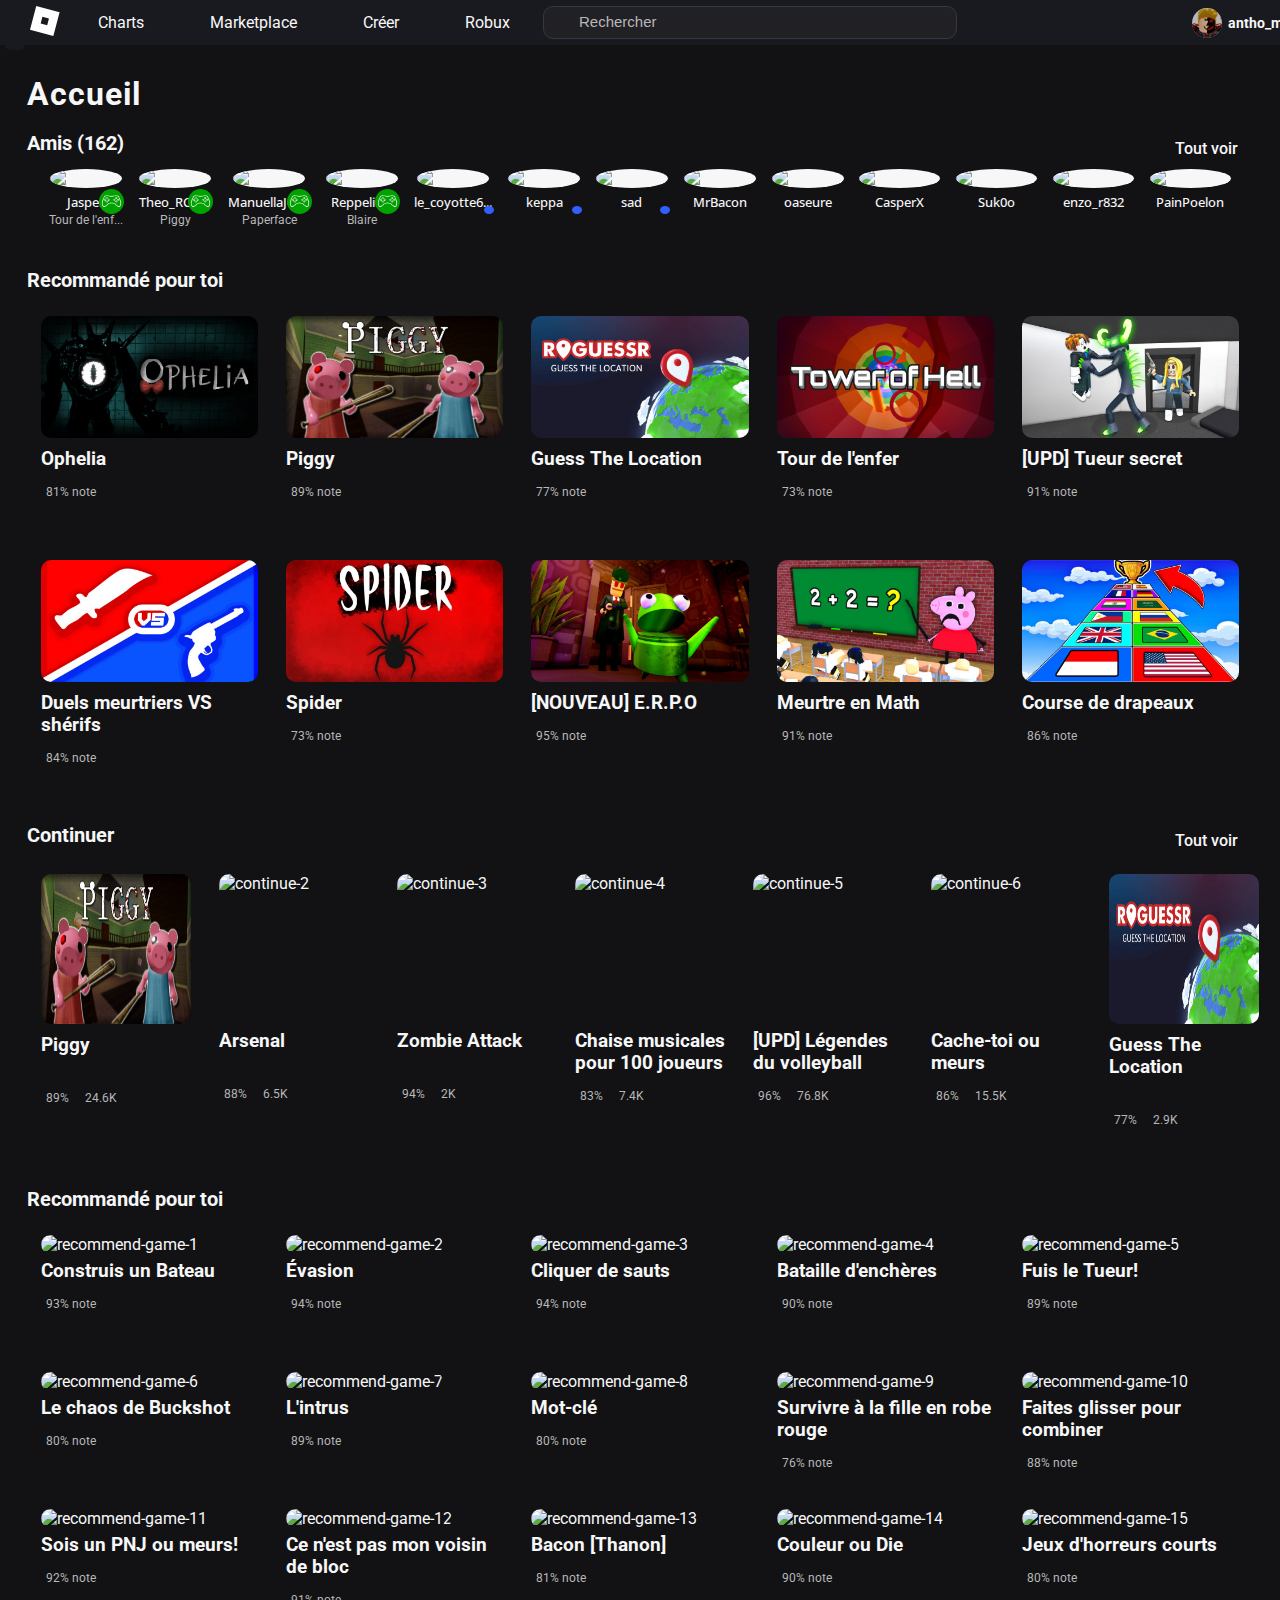
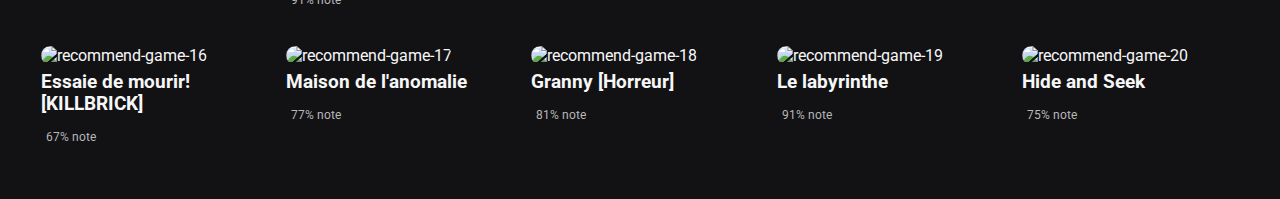
==== index.html @ b6455dc4 "modification des tailles de recommend title" ====
<!DOCTYPE html>
<html lang="fr">
  <head>
    <meta charset="UTF-8" />
    <meta name="viewport" content="width=device-width, initial-scale=1.0" />
    <link
      href="https://fonts.googleapis.com/css2?family=Roboto:ital,wght@0,100..900;1,100..900&display=swap"
      rel="stylesheet"
    />
    <link
      href="https://fonts.googleapis.com/css2?family=Open+Sans:ital,wght@0,300..800;1,300..800&display=swap"
      rel="stylesheet"
    />
    <script
      src="https://kit.fontawesome.com/cdae3be931.js"
      crossorigin="anonymous"
    ></script>
    <link rel="stylesheet" href="/css/style.css" />
    <link rel="stylesheet" href="/css/variable.css" />
    <link rel="stylesheet" href="/css/_reset.css" />
    <link rel="stylesheet" href="/css/_base.css" />
    <link rel="stylesheet" href="/css/_interactions.css" />
    <link rel="stylesheet" href="/css/_class.css" />
    <link rel="stylesheet" href="/css/Mobile/_header.css" />
    <link rel="stylesheet" href="/css/Mobile/_main.css">
    <title>Accueil - Roblox</title>
  </head>
  <body>
    <!-- Header -->

    <header>
      <div class="header-logo">
        <button><i class="fa-solid fa-bars fa-xl btn"></i></button>
        <a href="/index.html"
          ><img
            src="[data-uri]"
            alt="logo-roblox"
        /></a>
      </div>
      <div class="header-link">
        <a href="#">Charts</a>
        <a href="#">Marketplace</a>
        <a href="#">Créer</a>
        <a href="#">Robux</a>
        <div class="search-container">
          <i class="fa-solid fa-magnifying-glass"></i>
          <input placeholder="Rechercher" type="text" />
        </div>
      </div>

      <!-- Header Nav -->

      <nav>
        <img src="/image/profil-player-actif.png" alt="profil-player" />
        <h3>antho_mrqs67</h3>
        <p class="small-text">13+</p>
        <i class="fa-solid fa-bell fa-xl btn"><span>6</span></i>
        <div class="container-robux btn">
          <img src="/image/logo-robux.png" alt="logo-robux" />
          <p>0</p>
        </div>
        <i class="fa-solid fa-gear fa-xl btn"></i>
      </nav>
    </header>

    <!-- Main Content -->

    <main>
      <section class="friends-container">
        <h1>Accueil</h1>

    <!-- Liste Container Header Friends -->

    <div class="friends-header-container">
          <h2 class="title">Amis (162)</h2>
          <a class="see-btn" href="#"
            >Tout voir <i class="fa-solid fa-arrow-right"></i
          ></a>
        </div>

    <!-- Liste Container Friends -->

    <div class="friends-list-container">
          <div class="friends-list-player">
            <img
              src="https://tr.rbxcdn.com/30DAY-AvatarHeadshot-8E156F5356D35B8AC6FDB339DA94C0E3-Png/150/150/AvatarHeadshot/Webp/noFilter"
              alt="player-1"
            />
            <img class="btn-inline" src="/image/game.png" alt="game" />
            <h3 class="player-title">Jasper</h3>
            <p class="small-text">Tour de l'enf...</p>

            <div id="pop-up">
              <img
                src="/image/game-recommend-4.png"
                alt="game-tower"
              />
              <h3>Tour de l'enfer</h3>
              <button>Rejoindre</button>
              <p><i class="fa-solid fa-comment"></i>Discuter avec Jasper</p>
              <p><i class="fa-solid fa-file"></i>Voir le profil</p>
            </div>
          </div>

          <div class="friends-list-player">
            <img
              src="https://tr.rbxcdn.com/30DAY-AvatarHeadshot-D6481C6D75221D672B7CF0C991C2F46B-Png/150/150/AvatarHeadshot/Webp/noFilter"
              alt="player-2"
            />
            <img class="btn-inline" src="/image/game.png" alt="game" />
            <h3 class="player-title">Theo_RCS67</h3>
            <p class="small-text">Piggy</p>

            <div id="pop-up">
              <img src="/image/game-recommend-2.png" alt="game-piggy" />
              <h3>Piggy</h3>
              <button>Rejoindre</button>
              <p><i class="fa-solid fa-comment"></i>Discuter avec Theo_RCS67</p>
              <p><i class="fa-solid fa-file"></i>Voir le profil</p>
            </div>
          </div>

          <div class="friends-list-player">
            <img
              src="https://tr.rbxcdn.com/30DAY-AvatarHeadshot-91A7624EECED250D819886D585D03CBF-Png/150/150/AvatarHeadshot/Webp/noFilter"
              alt="player-3"
            />
            <img class="btn-inline" src="/image/game.png" alt="game" />
            <h3 class="player-title">ManuellaJoe...</h3>
            <p class="small-text">Paperface</p>

            <div id="pop-up">
              <img
                src="https://tr.rbxcdn.com/180DAY-6c1728c0cfc9db056783919270533420/256/256/Image/Webp/noFilter"
                alt="game-paperface"
              />
              <h3>Paperface</h3>
              <button>Rejoindre</button>
              <p>
                <i class="fa-solid fa-comment"></i>Discuter avec
                ManuellaJoeffrey
              </p>
              <p><i class="fa-solid fa-file"></i>Voir le profil</p>
            </div>
          </div>

          <div class="friends-list-player">
            <img
              src="https://tr.rbxcdn.com/30DAY-AvatarHeadshot-9E6D61970F12FC4F8FD6BD885A27232C-Png/150/150/AvatarHeadshot/Webp/noFilter"
              alt="player-4"
            />
            <img class="btn-inline" src="/image/game.png" alt="game" />
            <h3 class="player-title">Reppelinio</h3>
            <p class="small-text">Blaire</p>

            <div id="pop-up">
              <img
                src="https://tr.rbxcdn.com/180DAY-f9ba7f8fa0ae79a461cfc362fcc7008b/768/432/Image/Webp/noFilter"
                alt="game-blaire"
              />
              <h3>Blaire</h3>
              <button>Rejoindre</button>
              <p><i class="fa-solid fa-comment"></i>Discuter avec Reppelinio</p>
              <p><i class="fa-solid fa-file"></i>Voir le profil</p>
            </div>
          </div>

          <div class="friends-list-player">
            <img
              src="https://tr.rbxcdn.com/30DAY-AvatarHeadshot-6BE62D523550AA0F75447643636A3751-Png/150/150/AvatarHeadshot/Webp/noFilter"
              alt="player-5"
            />
            <h3 class="player-title">le_coyotte6...</h3>
            <i class="fa-regular fa-user btn-online"></i>
          </div>

          <div class="friends-list-player">
            <img
              src="https://tr.rbxcdn.com/30DAY-AvatarHeadshot-92DA2FDBA16679B96A873839ABCDB93A-Png/150/150/AvatarHeadshot/Webp/noFilter"
              alt="player-6"
            />
            <h3 class="player-title">keppa</h3>
            <i class="fa-regular fa-user btn-online"></i>
          </div>

          <div class="friends-list-player">
            <img
              src="https://tr.rbxcdn.com/30DAY-AvatarHeadshot-3EC83CD0E05E26124830A67011E4C6E3-Png/150/150/AvatarHeadshot/Webp/noFilter"
              alt="player-7"
            />
            <i class="fa-regular fa-user btn-online"></i>
            <h3 class="player-title">sad</h3>
          </div>

          <div class="friends-list-player">
            <img
              src="https://tr.rbxcdn.com/30DAY-AvatarHeadshot-ED31AA0044A02E5D496FA3B0F78ACBA7-Png/150/150/AvatarHeadshot/Webp/noFilter"
              alt="player-8"
            />
            <h3 class="player-title">MrBacon</h3>
          </div>

          <div class="friends-list-player">
            <img
              src="https://tr.rbxcdn.com/30DAY-AvatarHeadshot-CD002B728281F3397A994E5D7514A14B-Png/150/150/AvatarHeadshot/Webp/noFilter"
              alt="player-9"
            />
            <h3 class="player-title">oaseure</h3>
          </div>

          <div class="friends-list-player">
            <img
              src="https://tr.rbxcdn.com/30DAY-AvatarHeadshot-E670BE494D1F772B75E01E6ED87CEA39-Png/150/150/AvatarHeadshot/Webp/noFilter"
              alt="player-10"
            />
            <h3 class="player-title">CasperX</h3>
          </div>

          <div class="friends-list-player">
            <img
              src="https://tr.rbxcdn.com/30DAY-AvatarHeadshot-3F7D2FAE0C9EFBD5DAB21D6D0EB3DD4F-Png/150/150/AvatarHeadshot/Webp/noFilter"
              alt="player-11"
            />
            <h3 class="player-title">Suk0o</h3>
          </div>

          <div class="friends-list-player">
            <img
              src="https://tr.rbxcdn.com/30DAY-AvatarHeadshot-3E47CC99D0704BF683F166C2B492CDC0-Png/150/150/AvatarHeadshot/Webp/noFilter"
              alt="player-12"
            />
            <h3 class="player-title">enzo_r832</h3>
          </div>

          <div class="friends-list-player">
            <img
              src="https://tr.rbxcdn.com/30DAY-AvatarHeadshot-757D736D15DD17BD3A09EF85A7CDBDEC-Png/150/150/AvatarHeadshot/Webp/noFilter"
              alt="player-13"
            />
            <h3 class="player-title">PainPoelon</h3>
          </div>
        </div>
      </section>

    <!-- Section Recommend -->

    <section class="recommend-container">
        <h2 class="title">Recommandé pour toi</h2>

        <div class="recommend-list-container">
          <div class="game-container">
            <img src="/image/game-recommend-1.png" alt="recommend-game-1" />
            <h3>Ophelia</h3>
            <p class="small-text">
              <i class="fa-solid fa-thumbs-up"></i>81% note
            </p>
          </div>

          <div class="game-container">
            <img src="/image/game-recommend-2.png" alt="recommend-game-2" />
            <h3>Piggy</h3>
            <p class="small-text">
              <i class="fa-solid fa-thumbs-up"></i>89% note
            </p>
          </div>

          <div class="game-container">
            <img src="/image/game-recommend-3.png" alt="recommend-game-3" />
            <h3>Guess The Location</h3>
            <p class="small-text">
              <i class="fa-solid fa-thumbs-up"></i>77% note
            </p>
          </div>

          <div class="game-container">
            <img src="/image/game-recommend-4.png" alt="recommend-game-4" />
            <h3>Tour de l'enfer</h3>
            <p class="small-text">
              <i class="fa-solid fa-thumbs-up"></i>73% note
            </p>
          </div>

          <div class="game-container">
            <img src="/image/game-recommend-5.png" alt="recommend-game-5" />
            <h3>[UPD] Tueur secret</h3>
            <p class="small-text">
              <i class="fa-solid fa-thumbs-up"></i>91% note
            </p>
          </div>

          <div class="game-container">
            <img src="/image/game-recommend-6.png" alt="recommend-game-6" />
            <h3>Duels meurtriers VS shérifs</h3>
            <p class="small-text">
              <i class="fa-solid fa-thumbs-up"></i>84% note
            </p>
          </div>

          <div class="game-container">
            <img src="/image/game-recommend-7.png" alt="recommend-game-7" />
            <h3>Spider</h3>
            <p class="small-text">
              <i class="fa-solid fa-thumbs-up"></i>73% note
            </p>
          </div>

          <div class="game-container">
            <img src="/image/game-recommend-8.png" alt="recommend-game-8" />
            <h3>[NOUVEAU] E.R.P.O</h3>
            <p class="small-text">
              <i class="fa-solid fa-thumbs-up"></i>95% note
            </p>
          </div>

          <div class="game-container">
            <img src="/image/game-recommend-9.png" alt="recommend-game-9" />
            <h3>Meurtre en Math</h3>
            <p class="small-text">
              <i class="fa-solid fa-thumbs-up"></i>91% note
            </p>
          </div>

          <div class="game-container">
            <img src="/image/game-recommend-10.png" alt="recommend-game-10" />
            <h3>Course de drapeaux</h3>
            <p class="small-text">
              <i class="fa-solid fa-thumbs-up"></i>86% note
            </p>
          </div>
        </div>
      </section>

    <!-- Section Continue -->

    <section class="continue-container">
        <div class="friends-header-container">
          <h2 class="title">Continuer</h2>
          <a class="see-btn" href="#"
            >Tout voir <i class="fa-solid fa-arrow-right"></i
          ></a>
        </div>

        <div class="continue-list-container">
          <div class="game-container">
            <img src="/image/game-recommend-2.png" alt="continue-1" />
            <h3>Piggy</h3>
            <p class="small-text">
              <i class="fa-solid fa-thumbs-up"></i>89%
              <i class="fa-solid fa-user-tie"></i> 24.6K
            </p>
          </div>

          <div class="game-container">
            <img
              src="https://tr.rbxcdn.com/180DAY-7c974c4875318916cf061b99a92fd03b/256/256/Image/Webp/noFilter"
              alt="continue-2"
            />
            <h3>Arsenal</h3>
            <p class="small-text">
              <i class="fa-solid fa-thumbs-up"></i>88%
              <i class="fa-solid fa-user-tie"></i> 6.5K
            </p>
          </div>

          <div class="game-container">
            <img
              src="https://tr.rbxcdn.com/180DAY-edc5b18d65ac3902abc8afa909e0aa50/256/256/Image/Webp/noFilter"
              alt="continue-3"
            />
            <h3>Zombie Attack</h3>
            <p class="small-text">
              <i class="fa-solid fa-thumbs-up"></i>94%
              <i class="fa-solid fa-user-tie"></i> 2K
            </p>
          </div>

          <div class="game-container">
            <img
              src="https://tr.rbxcdn.com/180DAY-04f89cdfd691e7deac47075f5e0af9e4/256/256/Image/Webp/noFilter"
              alt="continue-4"
            />
            <h3>Chaise musicales pour 100 joueurs</h3>
            <p class="small-text">
              <i class="fa-solid fa-thumbs-up"></i>83%
              <i class="fa-solid fa-user-tie"></i> 7.4K
            </p>
          </div>

          <div class="game-container">
            <img
              src="https://tr.rbxcdn.com/180DAY-646a6eb533ebc78bbfdeb7327e6888a5/256/256/Image/Webp/noFilter"
              alt="continue-5"
            />
            <h3>[UPD] Légendes du volleyball</h3>
            <p class="small-text">
              <i class="fa-solid fa-thumbs-up"></i>96%
              <i class="fa-solid fa-user-tie"></i> 76.8K
            </p>
          </div>

          <div class="game-container">
            <img
              src="https://tr.rbxcdn.com/180DAY-1b89217f974dd09b47f10d37e95daf5f/256/256/Image/Webp/noFilter"
              alt="continue-6"
            />
            <h3>Cache-toi ou meurs</h3>
            <p class="small-text">
              <i class="fa-solid fa-thumbs-up"></i>86%
              <i class="fa-solid fa-user-tie"></i> 15.5K
            </p>
          </div>

          <div class="game-container">
            <img src="/image/game-recommend-3.png" alt="continue-7" />
            <h3>Guess The Location</h3>
            <p class="small-text">
              <i class="fa-solid fa-thumbs-up"></i>77%
              <i class="fa-solid fa-user-tie"></i> 2.9K
            </p>
          </div>

          <div class="game-container">
            <img
              src="https://tr.rbxcdn.com/180DAY-6c1728c0cfc9db056783919270533420/256/256/Image/Webp/noFilter"
              alt="continue-8"
            />
            <h3>Paperface</h3>
            <p class="small-text">
              <i class="fa-solid fa-thumbs-up"></i>87%
              <i class="fa-solid fa-user-tie"></i> 1.6K
            </p>
          </div>
        </div>
      </section>



      <!-- Section Recommend -->

      <section class="recommend-container">
        <h2 class="title">Recommandé pour toi</h2>

        <div class="recommend-list-container">
          <div class="game-container">
            <img src="https://tr.rbxcdn.com/180DAY-402596886e0b7bf6d82a754e88d72554/384/216/Image/Webp/noFilter" alt="recommend-game-1" />
            <h3>Construis un Bateau</h3>
            <p class="small-text">
              <i class="fa-solid fa-thumbs-up"></i>93% note
            </p>
          </div>

          <div class="game-container">
            <img src="https://tr.rbxcdn.com/180DAY-7a52b75ac651f0afbb7cb449b7cff977/384/216/Image/Jpeg/noFilter" alt="recommend-game-2" />
            <h3>Évasion</h3>
            <p class="small-text">
              <i class="fa-solid fa-thumbs-up"></i>94% note
            </p>
          </div>

          <div class="game-container">
            <img src="https://tr.rbxcdn.com/180DAY-a0b37ed6f376892e3cf85a3f9034f747/384/216/Image/Jpeg/noFilter" alt="recommend-game-3" />
            <h3>Cliquer de sauts</h3>
            <p class="small-text">
              <i class="fa-solid fa-thumbs-up"></i>94% note
            </p>
          </div>

          <div class="game-container">
            <img src="https://tr.rbxcdn.com/180DAY-9c8e25c45c229de769ff1cb81f3c0616/384/216/Image/Jpeg/noFilter" alt="recommend-game-4" />
            <h3>Bataille d'enchères</h3>
            <p class="small-text">
              <i class="fa-solid fa-thumbs-up"></i>90% note
            </p>
          </div>

          <div class="game-container">
            <img src="https://tr.rbxcdn.com/180DAY-82d5470adff441bb286829472894bde4/384/216/Image/Jpeg/noFilter" alt="recommend-game-5" />
            <h3>Fuis le Tueur!</h3>
            <p class="small-text">
              <i class="fa-solid fa-thumbs-up"></i>89% note
            </p>
          </div>

          <div class="game-container">
            <img src="https://tr.rbxcdn.com/180DAY-37abbc2bbceea6ba8bcfce967c8b527a/384/216/Image/Jpeg/noFilter" alt="recommend-game-6" />
            <h3>Le chaos de Buckshot</h3>
            <p class="small-text">
              <i class="fa-solid fa-thumbs-up"></i>80% note
            </p>
          </div>

          <div class="game-container">
            <img src="https://tr.rbxcdn.com/180DAY-c41a7fd83c939f797db0e8d027f8ed4f/384/216/Image/Webp/noFilter" alt="recommend-game-7" />
            <h3>L'intrus</h3>
            <p class="small-text">
              <i class="fa-solid fa-thumbs-up"></i>89% note
            </p>
          </div>

          <div class="game-container">
            <img src="https://tr.rbxcdn.com/180DAY-dfc948c7bdfc271b4174fe776991de05/384/216/Image/Jpeg/noFilter" alt="recommend-game-8" />
            <h3>Mot-clé</h3>
            <p class="small-text">
              <i class="fa-solid fa-thumbs-up"></i>80% note
            </p>
          </div>

          <div class="game-container">
            <img src="https://tr.rbxcdn.com/180DAY-12ec0a119b454bac154441d037a0cfef/384/216/Image/Webp/noFilter" alt="recommend-game-9" />
            <h3>Survivre à la fille en robe rouge</h3>
            <p class="small-text">
              <i class="fa-solid fa-thumbs-up"></i>76% note
            </p>
          </div>

          <div class="game-container">
            <img src="https://tr.rbxcdn.com/180DAY-106566b3828652e63f115b07121ddceb/384/216/Image/Jpeg/noFilter" alt="recommend-game-10" />
            <h3>Faites glisser pour combiner</h3>
            <p class="small-text">
              <i class="fa-solid fa-thumbs-up"></i>88% note
            </p>
          </div>

          <div class="game-container">
            <img src="https://tr.rbxcdn.com/180DAY-4b952f01b1de15e4f91f97cefb7e51c3/384/216/Image/Jpeg/noFilter" alt="recommend-game-11" />
            <h3>Sois un PNJ ou meurs!</h3>
            <p class="small-text">
              <i class="fa-solid fa-thumbs-up"></i>92% note
            </p>
          </div>

          <div class="game-container">
            <img src="https://tr.rbxcdn.com/180DAY-d47f6c786687c901e3aef842794c87dd/384/216/Image/Webp/noFilter" alt="recommend-game-12" />
            <h3>Ce n'est pas mon voisin de bloc</h3>
            <p class="small-text">
              <i class="fa-solid fa-thumbs-up"></i>91% note
            </p>
          </div>

          <div class="game-container">
            <img src="https://tr.rbxcdn.com/180DAY-d7aeeaa95c4c746c1e18bd3f5350bc2e/384/216/Image/Webp/noFilter" alt="recommend-game-13" />
            <h3>Bacon [Thanon]</h3>
            <p class="small-text">
              <i class="fa-solid fa-thumbs-up"></i>81% note
            </p>
          </div>

          <div class="game-container">
            <img src="https://tr.rbxcdn.com/180DAY-1855164a48d0733e7d3b1791bf033c93/384/216/Image/Jpeg/noFilter" alt="recommend-game-14" />
            <h3>Couleur ou Die</h3>
            <p class="small-text">
              <i class="fa-solid fa-thumbs-up"></i>90% note
            </p>
          </div>

          <div class="game-container">
            <img src="https://tr.rbxcdn.com/180DAY-cd62d95d60d2b7604ce88ed32ed1f911/384/216/Image/Jpeg/noFilter" alt="recommend-game-15" />
            <h3>Jeux d'horreurs courts</h3>
            <p class="small-text">
              <i class="fa-solid fa-thumbs-up"></i>80% note
            </p>
          </div>

          <div class="game-container">
            <img src="https://tr.rbxcdn.com/180DAY-0877cfc6615719a00e66a65970aaab74/384/216/Image/Jpeg/noFilter" alt="recommend-game-16" />
            <h3>Essaie de mourir! [KILLBRICK]</h3>
            <p class="small-text">
              <i class="fa-solid fa-thumbs-up"></i>67% note
            </p>
          </div>

          <div class="game-container">
            <img src="https://tr.rbxcdn.com/180DAY-d936ea2ed7c47e8bd8f367a350d79ce3/384/216/Image/Webp/noFilter" alt="recommend-game-17" />
            <h3>Maison de l'anomalie</h3>
            <p class="small-text">
              <i class="fa-solid fa-thumbs-up"></i>77% note
            </p>
          </div>

          <div class="game-container">
            <img src="https://tr.rbxcdn.com/180DAY-533a4b988af48934f71a1b68668a9670/384/216/Image/Jpeg/noFilter" alt="recommend-game-18" />
            <h3>Granny [Horreur]</h3>
            <p class="small-text">
              <i class="fa-solid fa-thumbs-up"></i>81% note
            </p>
          </div>

          <div class="game-container">
            <img src="https://tr.rbxcdn.com/180DAY-c634eb7e00ceda49d3a901b404e4fd0c/384/216/Image/Webp/noFilter" alt="recommend-game-19" />
            <h3>Le labyrinthe</h3>
            <p class="small-text">
              <i class="fa-solid fa-thumbs-up"></i>91% note
            </p>
          </div>

          <div class="game-container">
            <img src="https://tr.rbxcdn.com/180DAY-2d015155204affa6b59a4337ac9d95aa/384/216/Image/Jpeg/noFilter" alt="recommend-game-20" />
            <h3>Hide and Seek</h3>
            <p class="small-text">
              <i class="fa-solid fa-thumbs-up"></i>75% note
            </p>
          </div>

        </div>
    </main>
  </body>
</html>
---- css/style.css ----
/* Header */

header {
  width: 100%;
  display: flex;
  flex-flow: row nowrap;
  background-color: var(--background);
  min-height: 4.5rem;
  z-index: 100;
}

header .header-link{
  display: flex;
  align-items: center;
}

header .header-link a {
  padding: 0.6rem 3.2rem;
  border: 1px solid transparent;
}

header .search-container {
  position: relative;
}

header .search-container i {
  position: absolute;
  top: 25%;
  left: 10px;
  color: rgb(184, 184, 184);
  cursor: pointer;
}

header .search-container input {
  color: var(--text);
  padding: 0.8rem 20rem 0.8rem 3.5rem;
  border: 1px solid var(--hint);
  border-radius: 1rem;
  outline: 0;
  background-color: var(--dark2);
}

header .header-logo {
  margin: 0 0.5rem;
  display: flex;
  align-items: center;
}

header .header-logo img {
  height: 3rem;
  min-width: 3rem;
  margin-left: 0.5rem;
  cursor: pointer;
}

header .header-logo a {
  padding: 0;
}

header nav {
  display: flex;
  flex-flow: row nowrap;
  align-items: center;
  margin-right: 1rem;
  margin-left: 23.5rem;
}

header nav img {
  height: 3rem;
  border-radius: 50%;
  background-color: var(--light);
}

header nav h3 {
  font-size: 1.4rem;
  margin: 0 0.6rem;
  cursor: pointer;
}

header nav p {
  margin-right: 1.5rem;
}

header nav i {
  position: relative;
}

header nav i span {
  position: absolute;
  background-color: red;
  font-size: 0.9rem;
  border-radius: 50%;
  padding: 0.6rem 0.4rem;
  top: 10%;
  right: 15%;
}

header .container-robux {
  display: flex;
  align-items: center;
  padding: 0;
  margin-left: 1.7rem;
  margin-right: 0.4rem;
}

header .container-robux img {
  background-color: var(--background);
  height: 2.8rem;
  width: 2.8rem;
}

header .container-robux p {
  padding-left: 0.5rem;
}

/* Main */

main {
  padding: 2.5rem 2.7rem 0;
}

main .friends-container h1 {
  font-size: 3.2rem;
  letter-spacing: 0.1rem;
  padding: 0.5rem 0 1.5rem;
  font-weight: 700;
}

main .friends-header-container {
  margin: 0.3rem 0;
  display: flex;
  justify-content: space-between;
  align-items: center;
}

main .friends-list-container {
  display: flex;
  flex-flow: row nowrap;
  min-width: 100%;
  padding: 0 1rem;
  justify-content: space-evenly;
}

main .friends-list-player {
  display: flex;
  flex-direction: column;
  align-items: center;
  padding: 0.1rem 0.4rem;
  cursor: pointer;
  position: relative;
}

main .friends-list-player img:first-child {
  border-radius: 50%;
  max-width: 9rem;
  background-color: var(--text);
}

main .friends-list-player img:nth-child(2) {
  position: absolute;
  max-width: 2.5rem;
  right: 3%;
  bottom: 35%;
}

main .friends-list-player p {
  padding-top: 0.2rem;
}

main .friends-list-player i {
  font-size: 2rem;
  position: absolute;
  right: 3%;
  bottom: 35%;
}

main .recommend-container {
  padding: 3rem 0;
}

main .recommend-list-container {
  display: grid;
  grid-template-columns: repeat(5, 1fr);
  grid-template-rows: repeat(2, 1fr);
  grid-template-areas:
    "ophelia piggy guesser tower killer"
    "duel spider erpo math country";
}

main .recommend-list-container > .game-container:first-child {
  grid-area: ophelia;
}

main .recommend-list-container > .game-container:nth-child(2) {
  grid-area: piggy;
}

main .recommend-list-container > .game-container:nth-child(3) {
  grid-area: guesser;
}

main .recommend-list-container > .game-container:nth-child(4) {
  grid-area: tower;
}

main .recommend-list-container > .game-container:nth-child(5) {
  grid-area: killer;
}

main .recommend-list-container > .game-container:nth-child(6) {
  grid-area: duel;
}

main .recommend-list-container > .game-container:nth-child(7) {
  grid-area: spider;
}

main .recommend-list-container > .game-container:nth-child(8) {
  grid-area: erpo;
}

main .recommend-list-container > .game-container:nth-child(9) {
  grid-area: math;
}

main .recommend-list-container > .game-container:nth-child(10) {
  grid-area: country;
}

main .game-container {
  border-radius: 1rem;
  padding: 1.4rem;
  transition: background-color 0.5s 0.2s;
  cursor: pointer;
}

main .game-container img {
  border-radius: 1rem;
}

main .game-container h3 {
  margin-top: 0.6rem;
}

main .continue-container {
  padding-bottom: 0.5rem;
}

main .continue-list-container {
  display: flex;
  flex-flow: row nowrap;
}

main .continue-list-container > .game-container {
  min-height: 20rem;
}

main .continue-list-container > .game-container img {
  min-height: 15rem;
  min-width: 15rem;
}

main .continue-list-container i:nth-child(2) {
  padding-left: 1rem;
  padding-right: 0.3rem;
}

main .continue-list-container > .game-container:first-child h3 {
  margin-bottom: 2rem;
}

main .continue-list-container > .game-container:nth-child(2) h3 {
  margin-bottom: 2rem;
}

main .continue-list-container > .game-container:nth-child(3) h3 {
  margin-bottom: 2rem;
}

main .continue-list-container > .game-container:nth-child(7) h3 {
  margin-bottom: 2rem;
}

main .continue-list-container > .game-container:nth-child(8) h3 {
  margin-bottom: 2rem;
}

main .friends-list-player:first-child #pop-up{
  left: -40px;
}
---- css/variable.css ----
:root{

    /* Font-Family */
    
    --font-family: "Roboto", sans-serif;


    /* Colors */

    --text: #F7F7F8;
    --primary: #335FFF;
    --secondary: rgb(0, 162, 0);
    --light: #B8B8B8;
    --background: #191a1f;
    --dark-grey: #272930;
    --dark: #121215;
    --dark2: #72737714;
    --hint: #353741;
}
---- css/_base.css ----
html {
  font-size: 62.5%;
  scroll-behavior: smooth;
  background-color: var(--dark);
}

body {
  font-family: var(--font-family);
  font-size: 1.6rem;
  color: var(--text);
}

ul {
  list-style: none;
}

p {
  padding: 1rem 0;
}

i {
  font-size: 1.7rem;
  padding-right: 0.5rem;
}

a {
  text-decoration: none;
  color: var(--text);
}

img {
  max-width: 100%;
}

button {
  border: 0;
  background-color: var(--background);
}

::placeholder {
  color: rgb(184, 184, 184);
  font-size: 1.5rem;
}
---- css/_interactions.css ----
/* Header */

.btn:hover {
  background-color: var(--hint);
}

header .header-logo a {
  border-bottom: 0 !important;
}

header .header-link a:hover {
  border-bottom: 2px solid var(--text);
}

header .search-container input:focus {
  border: 1px solid rgb(131, 130, 130);
}

header nav .small-text:hover {
  transform: scale(1.4);
}

header nav h3:hover {
  text-decoration: underline;
}

/* Main */

.see-btn:hover {
  text-decoration: underline;
}

main .friends-list-player:hover {
  text-decoration: underline;
}

main .game-container:hover {
  background-color: var(--dark-grey);
}

.friends-list-player:hover #pop-up {
  visibility: visible;
}

#pop-up p:hover{
  background-color:rgb(61, 61, 61);
}

#pop-up p:hover i{
  color: var(--text);
}
---- css/_class.css ----
.small-text {
  font-size: 1.2rem;
  color: var(--light);
}

.title {
  font-size: 2rem;
  padding-bottom: 1rem;
}

.see-btn {
  font-weight: 500;
  padding-right: 1rem;
}

.player-title {
  font-family: "Open Sans", sans-serif;
  font-weight: 500;
  font-size: 1.3rem;
  padding-top: 0.5rem;
}

.btn {
  padding: 1.8rem 1rem;
  outline: 0;
  color: var(--text);
  background-color: var(--background);
  border-radius: 0.5rem;
  transition: background-color 0.3s;
  cursor: pointer;
}

.btn-online {
  background-color: var(--primary);
  color: var(--text);
  padding: 0.4rem 0.5rem;
  border-radius: 50%;
}

.btn-inline {
  background-color: var(--secondary);
  color: var(--text);
  padding: 0.2rem;
  border-radius: 50%;
}

/* Pop up */

#pop-up {
  visibility: hidden;
  position: absolute;
  background-color: var(--dark-grey);
  padding: 1rem 0.5rem 0 0;
  column-gap: 0.8rem;
  border-radius: 0.8rem;
  width: 310px;
  z-index: 10;
  bottom: -165px;
  display: grid;
  grid-template-columns: 110px auto;
  grid-template-rows: 55px 45px auto auto;
  cursor: pointer;
}

#pop-up img{
  grid-area: img;
  object-fit: cover;
  grid-column: 1 / 2;
  grid-row: 1 / 3;
  border-radius: 0.8rem;
  margin: 0 0 0.8rem 0.8rem;
  height: 90px;
  min-width: 90%;
}

#pop-up h3 {
  font-size: 1.7rem;
  font-weight: 400;
  margin-bottom: 1.2rem;
  grid-column: 2 / 3;
}

#pop-up button {
  width: 100%;
  background-color: var(--primary);
  border: 0;
  border-radius: 0.8rem;
  font-size: 1.4rem;
  font-weight: 600;
  padding: 0;
  color: var(--text);
  grid-column: 2 / 3;
  cursor: pointer;
  margin-bottom: 0.8rem;
}

#pop-up p {
  display: inline-flex;
  align-items: center;
  font-size: 1.7rem;
  padding: 1.2rem 0;
  color: var(--light);
  margin: 0;
  border-top: 1px solid var(--hint)
}

#pop-up p:nth-of-type(1){
  grid-column: 1 / 3;
  grid-row: 3 / 4;
}

#pop-up p:nth-of-type(2){
  grid-column: 1 / 3;
  grid-row: 4 / 5;
  border-bottom-left-radius: 0.8rem;
  border-bottom-right-radius: 0.8rem;
}

#pop-up p i{
  padding-left: 1.2rem;
  position: static;
}
---- css/Mobile/_header.css ----
@media screen and (max-width: 480px) {

  header {
    display: grid;
    grid-template-columns: repeat(4, 1fr);
    grid-template-rows: auto auto;
    grid-template-areas:
      "logo . . nav"
      "link link link link";
  }

  header .header-logo {
    grid-area: logo;
    padding-top: 0.5rem;
  }

  header .header-link{
    grid-area: link;
    display: flex;
    justify-content: space-around;
  }

  header .header-link a {
    padding: 0.6rem 1.6rem;
    color: white;
  }

  header nav {
    display: flex;
    justify-content: space-evenly;
    grid-area: nav;
    margin-left: 0;
    margin-right: 4rem;
  }

  header nav .small-text{
    color: var(--text);
    font-size: 0.9rem;
    padding-left: 0.5rem;
  }

  header nav p {
    margin-right: 0.5rem;
  }

  header .search-container,
  header .container-robux,
  header nav h3,
  header nav i span {
    display: none;
  }

  header nav .small-text:hover {
    transform: scale(1);
  }
}
---- css/Mobile/_main.css ----
@media screen and (max-width: 480px) {
  main {
    padding: 2.4rem 0 0;
  }

  main .friends-header-container {
    margin: 0.3rem 0 0.6rem 0;
  }

  main .friends-container h1 {
    padding: 1rem 0;
  }

  main .friends-container {
    padding: 0 1.5rem;
  }

  main .friends-list-container {
    display: grid;
    grid-template-columns: repeat(3, 1fr);
    grid-template-rows: 1fr;
    padding: 0;
  }

  main .friends-list-player:nth-child(4),
  .friends-list-player:nth-child(5),
  .friends-list-player:nth-child(6),
  .friends-list-player:nth-child(7),
  .friends-list-player:nth-child(8),
  .friends-list-player:nth-child(9),
  .friends-list-player:nth-child(10),
  .friends-list-player:nth-child(11),
  .friends-list-player:nth-child(12),
  .friends-list-player:nth-child(13) {
    display: none;
  }

  main #pop-up,
  #pop-up-left {
    display: none;
  }

  main .recommend-list-container {
    grid-template-columns: repeat(2, 1fr);
    grid-template-rows: repeat(2, 1fr);
    grid-template-areas:
      "ophelia piggy"
      "guesser tower";
  }

  main .recommend-container h2 {
    padding: 0 0 1rem 1rem;
  }

  main .recommend-list-container > .game-container:nth-child(5),
  main .recommend-list-container > .game-container:nth-child(6),
  main .recommend-list-container > .game-container:nth-child(7),
  main .recommend-list-container > .game-container:nth-child(8),
  main .recommend-list-container > .game-container:nth-child(9),
  main .recommend-list-container > .game-container:nth-child(10) {
    display: none;
  }

  main .continue-container {
    padding: 0 1.5rem 1rem;
  }

  main .continue-list-container > .game-container {
    padding: 0;
  }

  main .continue-list-container {
    display: grid;
    column-gap: 1rem;
    grid-template-columns: repeat(3, 1fr);
    grid-template-rows: auto;
  }

  main .continue-list-container > .game-container {
    min-height: 15rem;
  }

  main .continue-list-container > .game-container img {
    min-height: 10rem;
    min-width: 10rem;
  }

  main .continue-list-container > .game-container:nth-child(3) h3 {
    margin-bottom: 0;
  }

  main .continue-list-container > .game-container:nth-child(3) p {
    padding-top: 1rem;
  }

  main .continue-list-container > .game-container:first-child img {
    min-height: 12.067rem;
  }

  main .continue-list-container > .game-container:nth-child(4),
  .continue-list-container > .game-container:nth-child(5),
  .continue-list-container > .game-container:nth-child(6),
  .continue-list-container > .game-container:nth-child(7),
  .continue-list-container > .game-container:nth-child(8) {
    display: none;
  }
  
}
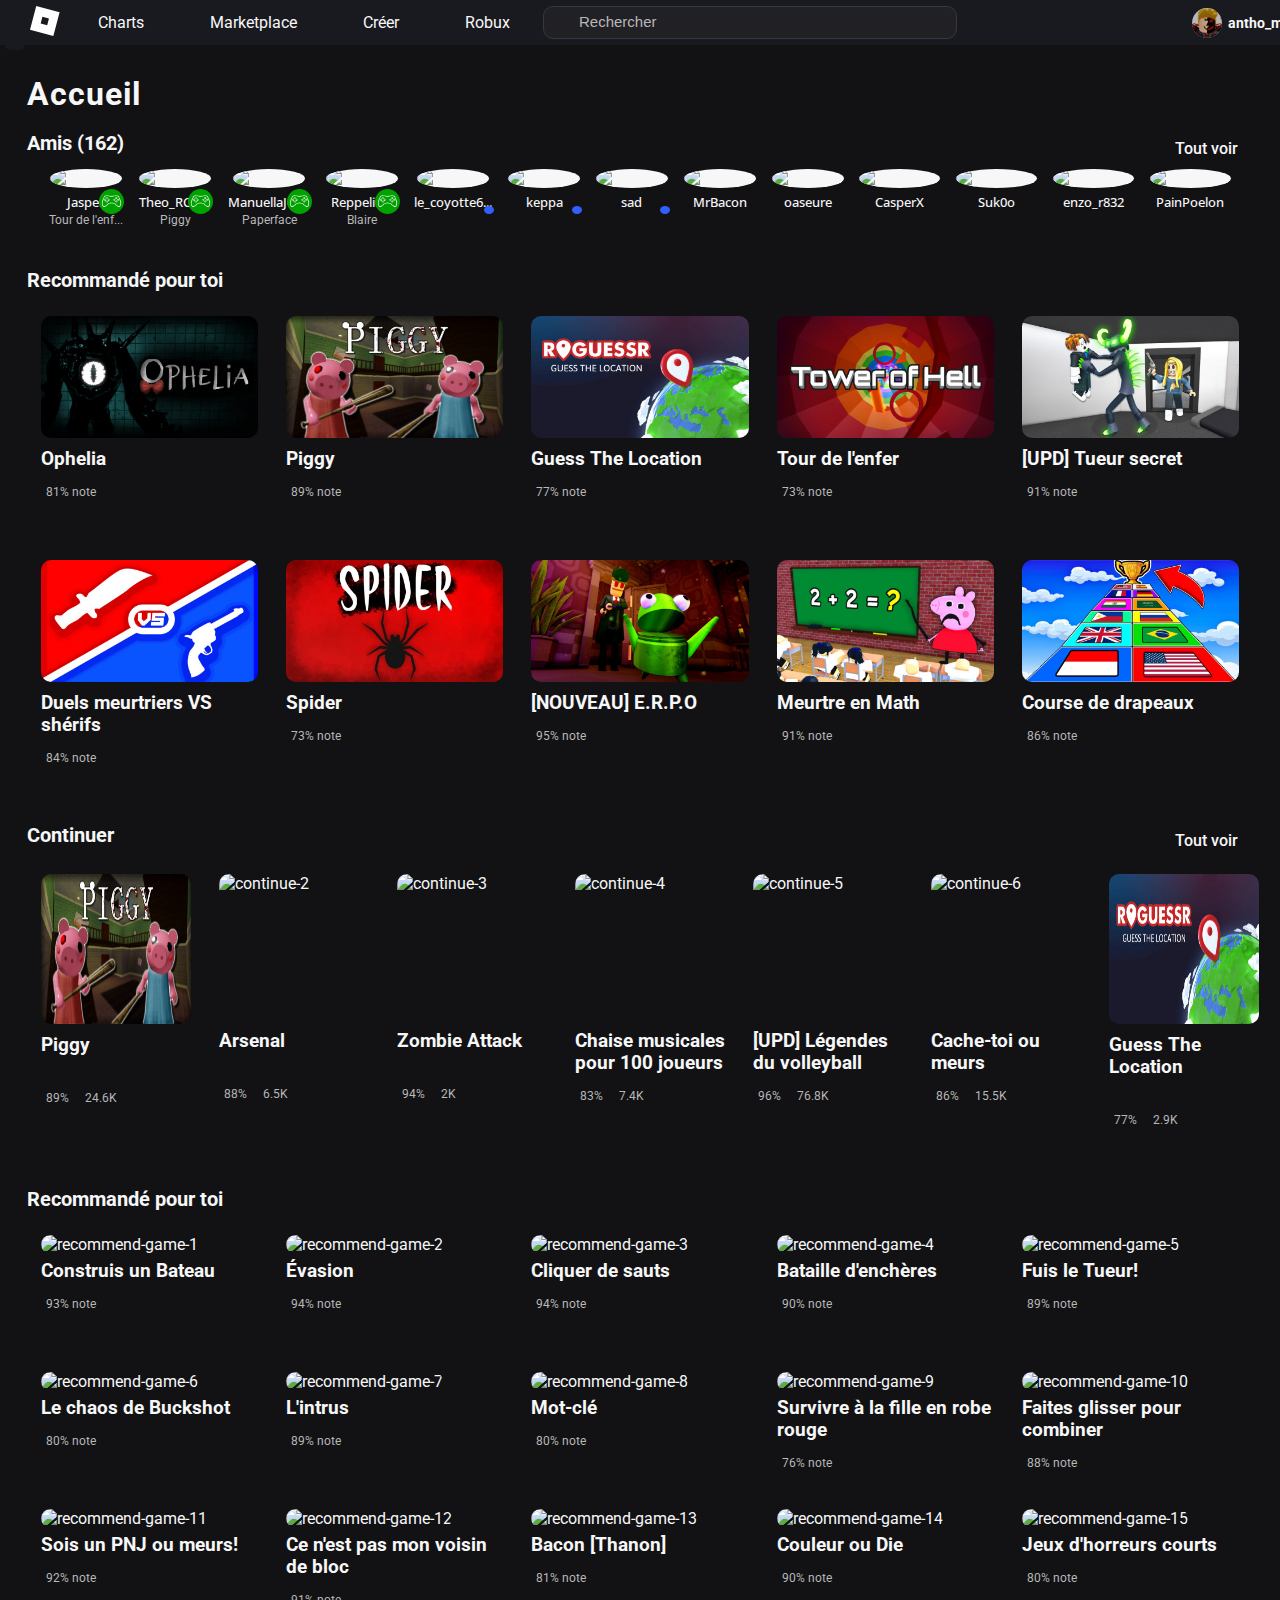
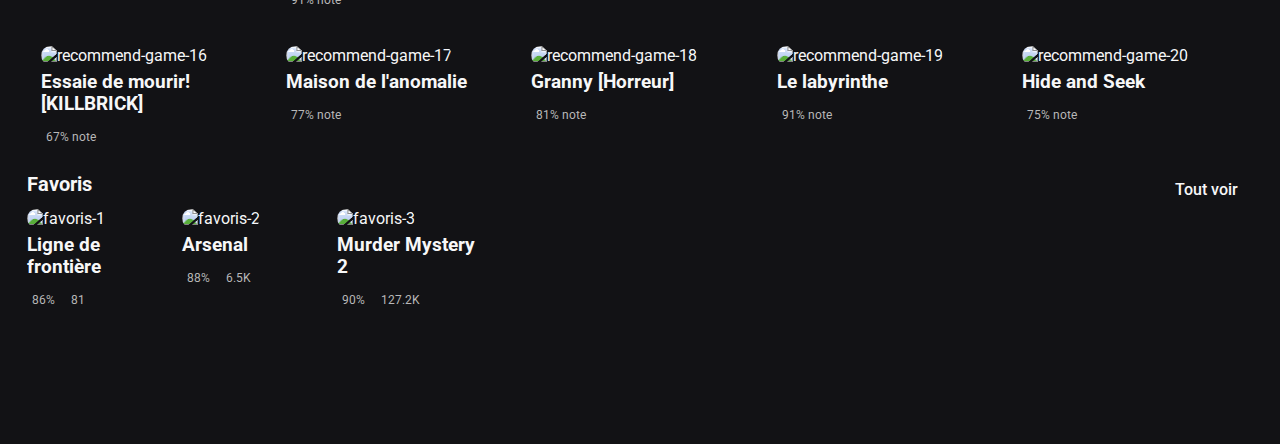
==== commit a78add31: "ajout de la classe favoris" ====
--- a/index.html
+++ b/index.html
@@ -15,14 +15,15 @@
       src="https://kit.fontawesome.com/cdae3be931.js"
       crossorigin="anonymous"
     ></script>
-    <link rel="stylesheet" href="/css/style.css" />
-    <link rel="stylesheet" href="/css/variable.css" />
-    <link rel="stylesheet" href="/css/_reset.css" />
-    <link rel="stylesheet" href="/css/_base.css" />
-    <link rel="stylesheet" href="/css/_interactions.css" />
-    <link rel="stylesheet" href="/css/_class.css" />
+    <link rel="stylesheet" href="/css/Web/style.css" />
+    <link rel="stylesheet" href="/css/Général/variable.css" />
+    <link rel="stylesheet" href="/css/Général/_reset.css" />
+    <link rel="stylesheet" href="/css/Général/_base.css" />
+    <link rel="stylesheet" href="/css/Web/_interactions.css" />
+    <link rel="stylesheet" href="/css/Général/_class.css" />
     <link rel="stylesheet" href="/css/Mobile/_header.css" />
     <link rel="stylesheet" href="/css/Mobile/_main.css">
+    <link rel="stylesheet" href="/css/Web/_animation.css">
     <title>Accueil - Roblox</title>
   </head>
   <body>
@@ -600,8 +601,53 @@
               <i class="fa-solid fa-thumbs-up"></i>75% note
             </p>
           </div>
-
-        </div>
+        </div>
+
+
+
+        <!-- Favorite Section -->
+
+        <section class="favorite-container">
+          <div class="friends-header-container">
+            <h2 class="title">Favoris</h2>
+            <a class="see-btn" href="#"
+              >Tout voir <i class="fa-solid fa-arrow-right"></i
+            ></a>
+          </div>
+  
+          <div class="favorite-list-container">
+            <div class="game-container">
+              <img src="https://tr.rbxcdn.com/180DAY-c7208398124c21e93f6d4deed43f2b9b/256/256/Image/Webp/noFilter" alt="favoris-1" />
+              <h3>Ligne de frontière</h3>
+              <p class="small-text">
+                <i class="fa-solid fa-thumbs-up"></i>86%
+                <i class="fa-solid fa-user-tie"></i> 81
+              </p>
+            </div>
+  
+            <div class="game-container">
+              <img
+                src="https://tr.rbxcdn.com/180DAY-7c974c4875318916cf061b99a92fd03b/256/256/Image/Webp/noFilter"
+                alt="favoris-2"
+              />
+              <h3>Arsenal</h3>
+              <p class="small-text">
+                <i class="fa-solid fa-thumbs-up"></i>88%
+                <i class="fa-solid fa-user-tie"></i> 6.5K
+              </p>
+            </div>
+  
+            <div class="game-container">
+              <img
+                src="https://tr.rbxcdn.com/180DAY-cee6edfb36f7c1d81e9ab0729d084de5/256/256/Image/Webp/noFilter"
+                alt="favoris-3"
+              />
+              <h3>Murder Mystery 2</h3>
+              <p class="small-text">
+                <i class="fa-solid fa-thumbs-up"></i>90%
+                <i class="fa-solid fa-user-tie"></i> 127.2K
+              </p>
+            </div>
     </main>
   </body>
 </html>
--- a/css/Web/style.css
+++ b/css/Web/style.css
@@ -0,0 +1,318 @@
+/* Header */
+
+header {
+  width: 100%;
+  display: flex;
+  flex-flow: row nowrap;
+  background-color: var(--background);
+  min-height: 4.5rem;
+  z-index: 100;
+}
+
+header .header-link {
+  display: flex;
+  align-items: center;
+}
+
+header .header-link a {
+  padding: 0.6rem 3.2rem;
+  border: 1px solid transparent;
+}
+
+header .search-container {
+  position: relative;
+}
+
+header .search-container i {
+  position: absolute;
+  top: 25%;
+  left: 10px;
+  color: rgb(184, 184, 184);
+  cursor: pointer;
+}
+
+header .search-container input {
+  color: var(--text);
+  padding: 0.8rem 20rem 0.8rem 3.5rem;
+  border: 1px solid var(--hint);
+  border-radius: 1rem;
+  outline: 0;
+  background-color: var(--dark2);
+}
+
+header .header-logo {
+  margin: 0 0.5rem;
+  display: flex;
+  align-items: center;
+}
+
+header .header-logo img {
+  height: 3rem;
+  min-width: 3rem;
+  margin-left: 0.5rem;
+  cursor: pointer;
+  animation: spin-bounce 4s 1s infinite;
+}
+
+header .header-logo a {
+  padding: 0;
+}
+
+header nav {
+  display: flex;
+  flex-flow: row nowrap;
+  align-items: center;
+  margin-right: 1rem;
+  margin-left: 23.5rem;
+}
+
+header nav img {
+  height: 3rem;
+  border-radius: 50%;
+  background-color: var(--light);
+}
+
+header nav h3 {
+  font-size: 1.4rem;
+  margin: 0 0.6rem;
+  cursor: pointer;
+}
+
+header nav p {
+  margin-right: 1.5rem;
+}
+
+header nav i {
+  position: relative;
+}
+
+header nav i span {
+  position: absolute;
+  background-color: red;
+  font-size: 0.9rem;
+  border-radius: 50%;
+  padding: 0.6rem 0.4rem;
+  top: 10%;
+  right: 15%;
+}
+
+header .container-robux {
+  display: flex;
+  align-items: center;
+  padding: 0;
+  margin-left: 1.7rem;
+  margin-right: 0.4rem;
+}
+
+header .container-robux img {
+  background-color: var(--background);
+  height: 2.8rem;
+  width: 2.8rem;
+}
+
+header .container-robux p {
+  padding-left: 0.5rem;
+}
+
+/* Main */
+
+main {
+  padding: 2.5rem 2.7rem 0;
+}
+
+main .friends-container h1 {
+  font-size: 3.2rem;
+  letter-spacing: 0.1rem;
+  padding: 0.5rem 0 1.5rem;
+  font-weight: 700;
+}
+
+main .friends-header-container {
+  margin: 0.3rem 0;
+  display: flex;
+  justify-content: space-between;
+  align-items: center;
+}
+
+main .friends-list-container {
+  display: flex;
+  flex-flow: row nowrap;
+  min-width: 100%;
+  padding: 0 1rem;
+  justify-content: space-evenly;
+}
+
+main .friends-list-player {
+  display: flex;
+  flex-direction: column;
+  align-items: center;
+  padding: 0.1rem 0.4rem;
+  cursor: pointer;
+  position: relative;
+}
+
+main .friends-list-player img:first-child {
+  border-radius: 50%;
+  max-width: 9rem;
+  background-color: var(--text);
+}
+
+main .friends-list-player img:nth-child(2) {
+  position: absolute;
+  max-width: 2.5rem;
+  right: 3%;
+  bottom: 35%;
+}
+
+main .friends-list-player p {
+  padding-top: 0.2rem;
+}
+
+main .friends-list-player i {
+  font-size: 2rem;
+  position: absolute;
+  right: 3%;
+  bottom: 35%;
+}
+
+main .recommend-container {
+  padding: 3rem 0;
+}
+
+main .recommend-list-container {
+  display: grid;
+  grid-template-columns: repeat(5, 1fr);
+  grid-template-rows: repeat(2, 1fr);
+  grid-template-areas:
+    "ophelia piggy guesser tower killer"
+    "duel spider erpo math country";
+}
+
+main .recommend-list-container > .game-container:first-child {
+  grid-area: ophelia;
+}
+
+main .recommend-list-container > .game-container:nth-child(2) {
+  grid-area: piggy;
+}
+
+main .recommend-list-container > .game-container:nth-child(3) {
+  grid-area: guesser;
+}
+
+main .recommend-list-container > .game-container:nth-child(4) {
+  grid-area: tower;
+}
+
+main .recommend-list-container > .game-container:nth-child(5) {
+  grid-area: killer;
+}
+
+main .recommend-list-container > .game-container:nth-child(6) {
+  grid-area: duel;
+}
+
+main .recommend-list-container > .game-container:nth-child(7) {
+  grid-area: spider;
+}
+
+main .recommend-list-container > .game-container:nth-child(8) {
+  grid-area: erpo;
+}
+
+main .recommend-list-container > .game-container:nth-child(9) {
+  grid-area: math;
+}
+
+main .recommend-list-container > .game-container:nth-child(10) {
+  grid-area: country;
+}
+
+main .game-container {
+  border-radius: 1rem;
+  padding: 1.4rem;
+  transition: background-color 0.5s 0.2s;
+  cursor: pointer;
+}
+
+main .game-container img {
+  border-radius: 1rem;
+}
+
+main .game-container h3 {
+  margin-top: 0.6rem;
+}
+
+main .continue-container {
+  padding-bottom: 0.5rem;
+}
+
+main .continue-list-container {
+  display: flex;
+  flex-flow: row nowrap;
+}
+
+main .continue-list-container > .game-container {
+  min-height: 20rem;
+}
+
+main .continue-list-container > .game-container img {
+  min-height: 15rem;
+  min-width: 15rem;
+}
+
+main .continue-list-container i:nth-child(2) {
+  padding-left: 1rem;
+  padding-right: 0.3rem;
+}
+
+main .continue-list-container > .game-container:first-child h3 {
+  margin-bottom: 2rem;
+}
+
+main .continue-list-container > .game-container:nth-child(2) h3 {
+  margin-bottom: 2rem;
+}
+
+main .continue-list-container > .game-container:nth-child(3) h3 {
+  margin-bottom: 2rem;
+}
+
+main .continue-list-container > .game-container:nth-child(7) h3 {
+  margin-bottom: 2rem;
+}
+
+main .continue-list-container > .game-container:nth-child(8) h3 {
+  margin-bottom: 2rem;
+}
+
+main .friends-list-player:first-child #pop-up {
+  left: -40px;
+}
+
+main .favorite-container {
+  padding-bottom: 0.5rem;
+}
+
+main .favorite-list-container {
+  display: grid;
+  grid-template-columns: repeat(8, 1fr);
+  grid-template-rows: auto;
+  gap: 1.5rem;
+}
+
+main .favorite-list-container > .game-container {
+  min-height: 20rem;
+  padding: 0;
+}
+
+main .favorite-list-container > .game-container img {
+  max-height: 16rem;
+  max-width: 16rem;
+}
+
+main .favorite-list-container i:nth-child(2) {
+  padding-left: 1rem;
+  padding-right: 0.3rem;
+}
+
--- a/css/Général/variable.css
+++ b/css/Général/variable.css
@@ -0,0 +1,19 @@
+:root{
+
+    /* Font-Family */
+    
+    --font-family: "Roboto", sans-serif;
+
+
+    /* Colors */
+
+    --text: #F7F7F8;
+    --primary: #335FFF;
+    --secondary: rgb(0, 162, 0);
+    --light: #B8B8B8;
+    --background: #191a1f;
+    --dark-grey: #272930;
+    --dark: #121215;
+    --dark2: #72737714;
+    --hint: #353741;
+}--- a/css/Général/_base.css
+++ b/css/Général/_base.css
@@ -0,0 +1,43 @@
+html {
+  font-size: 62.5%;
+  scroll-behavior: smooth;
+  background-color: var(--dark);
+}
+
+body {
+  font-family: var(--font-family);
+  font-size: 1.6rem;
+  color: var(--text);
+}
+
+ul {
+  list-style: none;
+}
+
+p {
+  padding: 1rem 0;
+}
+
+i {
+  font-size: 1.7rem;
+  padding-right: 0.5rem;
+}
+
+a {
+  text-decoration: none;
+  color: var(--text);
+}
+
+img {
+  max-width: 100%;
+}
+
+button {
+  border: 0;
+  background-color: var(--background);
+}
+
+::placeholder {
+  color: rgb(184, 184, 184);
+  font-size: 1.5rem;
+}
--- a/css/Web/_interactions.css
+++ b/css/Web/_interactions.css
@@ -0,0 +1,57 @@
+/* Header */
+
+.btn:hover {
+  background-color: var(--hint);
+}
+
+header .header-logo a {
+  border-bottom: 0 !important;
+}
+
+header .header-link a:hover {
+  border-bottom: 2px solid var(--text);
+}
+
+header .search-container input:focus {
+  border: 1px solid rgb(131, 130, 130);
+}
+
+header nav .small-text:hover {
+  transform: scale(1.4);
+}
+
+header nav h3:hover {
+  text-decoration: underline;
+}
+
+/* Main */
+
+.see-btn:hover {
+  text-decoration: underline;
+}
+
+main .friends-list-player:hover {
+  text-decoration: underline;
+}
+
+main .game-container:hover {
+  background-color: var(--dark-grey);
+}
+
+.friends-list-player:hover #pop-up {
+  visibility: visible;
+}
+
+#pop-up p:hover{
+  background-color:rgb(61, 61, 61);
+}
+
+#pop-up p:hover i{
+  color: var(--text);
+}
+
+
+
+
+
+
--- a/css/Général/_class.css
+++ b/css/Général/_class.css
@@ -0,0 +1,125 @@
+.small-text {
+  font-size: 1.2rem;
+  color: var(--light);
+}
+
+.title {
+  font-size: 2rem;
+  padding-bottom: 1rem;
+}
+
+.see-btn {
+  font-weight: 500;
+  padding-right: 1rem;
+}
+
+.player-title {
+  font-family: "Open Sans", sans-serif;
+  font-weight: 500;
+  font-size: 1.3rem;
+  padding-top: 0.5rem;
+}
+
+.btn {
+  padding: 1.8rem 1rem;
+  outline: 0;
+  color: var(--text);
+  background-color: var(--background);
+  border-radius: 0.5rem;
+  transition: background-color 0.3s;
+  cursor: pointer;
+}
+
+.btn-online {
+  background-color: var(--primary);
+  color: var(--text);
+  padding: 0.4rem 0.5rem;
+  border-radius: 50%;
+}
+
+.btn-inline {
+  background-color: var(--secondary);
+  color: var(--text);
+  padding: 0.2rem;
+  border-radius: 50%;
+}
+
+/* Pop up */
+
+#pop-up {
+  visibility: hidden;
+  position: absolute;
+  background-color: var(--dark-grey);
+  padding: 1rem 0.5rem 0 0;
+  column-gap: 0.8rem;
+  border-radius: 0.8rem;
+  width: 310px;
+  z-index: 10;
+  bottom: -165px;
+  display: grid;
+  grid-template-columns: 110px auto;
+  grid-template-rows: 55px 45px auto auto;
+  cursor: pointer;
+}
+
+#pop-up img{
+  grid-area: img;
+  object-fit: cover;
+  grid-column: 1 / 2;
+  grid-row: 1 / 3;
+  border-radius: 0.8rem;
+  margin: 0 0 0.8rem 0.8rem;
+  height: 90px;
+  min-width: 90%;
+}
+
+#pop-up h3 {
+  font-size: 1.7rem;
+  font-weight: 400;
+  margin-bottom: 1.2rem;
+  grid-column: 2 / 3;
+}
+
+#pop-up button {
+  width: 100%;
+  background-color: var(--primary);
+  border: 0;
+  border-radius: 0.8rem;
+  font-size: 1.4rem;
+  font-weight: 600;
+  padding: 0;
+  color: var(--text);
+  grid-column: 2 / 3;
+  cursor: pointer;
+  margin-bottom: 0.8rem;
+}
+
+#pop-up p {
+  display: inline-flex;
+  align-items: center;
+  font-size: 1.7rem;
+  padding: 1.2rem 0;
+  color: var(--light);
+  margin: 0;
+  border-top: 1px solid var(--hint)
+}
+
+#pop-up p:nth-of-type(1){
+  grid-column: 1 / 3;
+  grid-row: 3 / 4;
+}
+
+#pop-up p:nth-of-type(2){
+  grid-column: 1 / 3;
+  grid-row: 4 / 5;
+  border-bottom-left-radius: 0.8rem;
+  border-bottom-right-radius: 0.8rem;
+}
+
+#pop-up p i{
+  padding-left: 1.2rem;
+  position: static;
+}
+
+
+
--- a/css/Mobile/_main.css
+++ b/css/Mobile/_main.css
@@ -104,5 +104,16 @@
   .continue-list-container > .game-container:nth-child(8) {
     display: none;
   }
+
+  main .favorite-container{
+    padding: 1.5rem 0;
+  }
+
+  main .favorite-list-container {
+    padding: 0 1.5rem;
+    grid-template-columns: repeat(2, 1fr);
+    grid-template-rows: auto;
+    gap: 1.5rem;
+  }
   
 }
--- a/css/Web/_animation.css
+++ b/css/Web/_animation.css
@@ -0,0 +1,29 @@
+@keyframes spin-bounce{
+    0%{
+        transform: rotate(0);
+    }
+
+    30%{
+        transform: rotate(190deg);
+    }
+
+    38%{
+        transform: rotate(170deg);
+    }
+
+    43%{
+        transform: rotate(183deg);
+    }
+
+    47%{
+        transform: rotate(178deg);
+    }
+
+    50%{
+        transform: rotate(180deg);
+    }
+
+    100%{
+        transform: rotate(180deg);
+    }
+}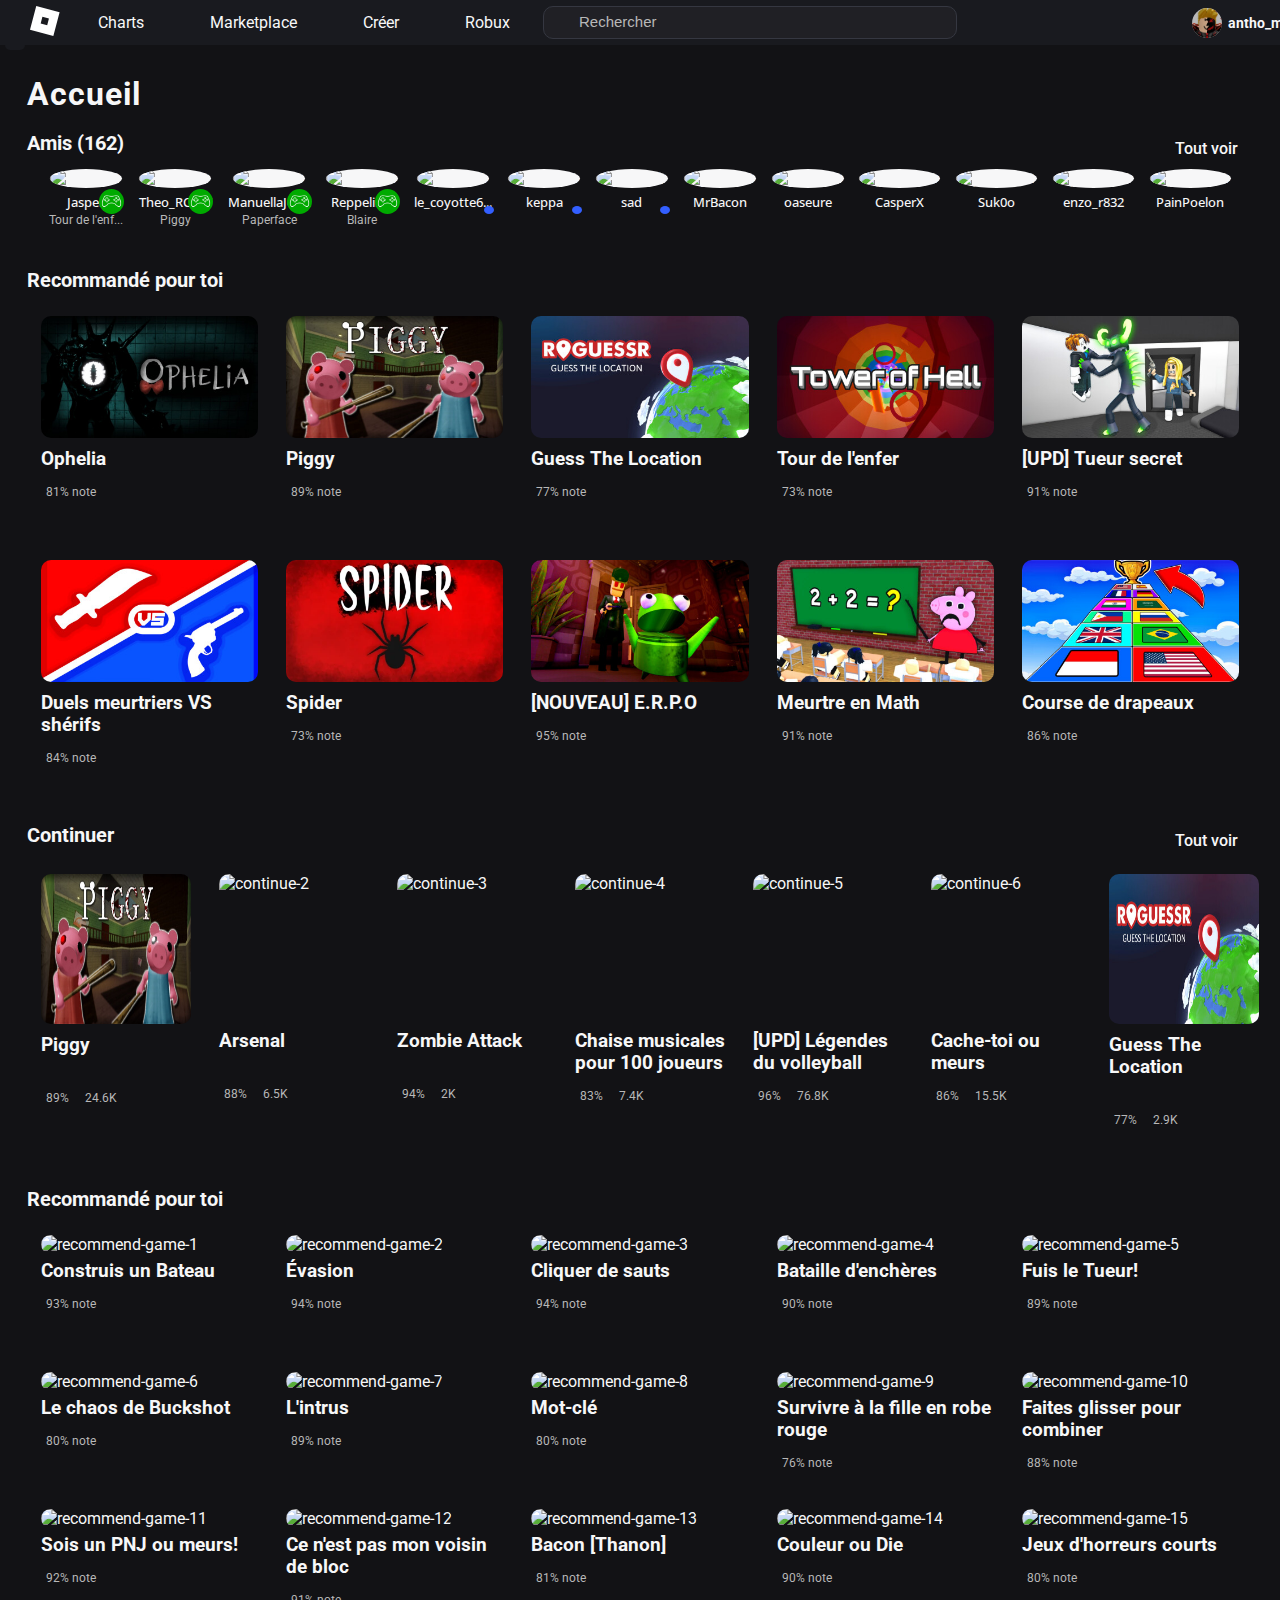
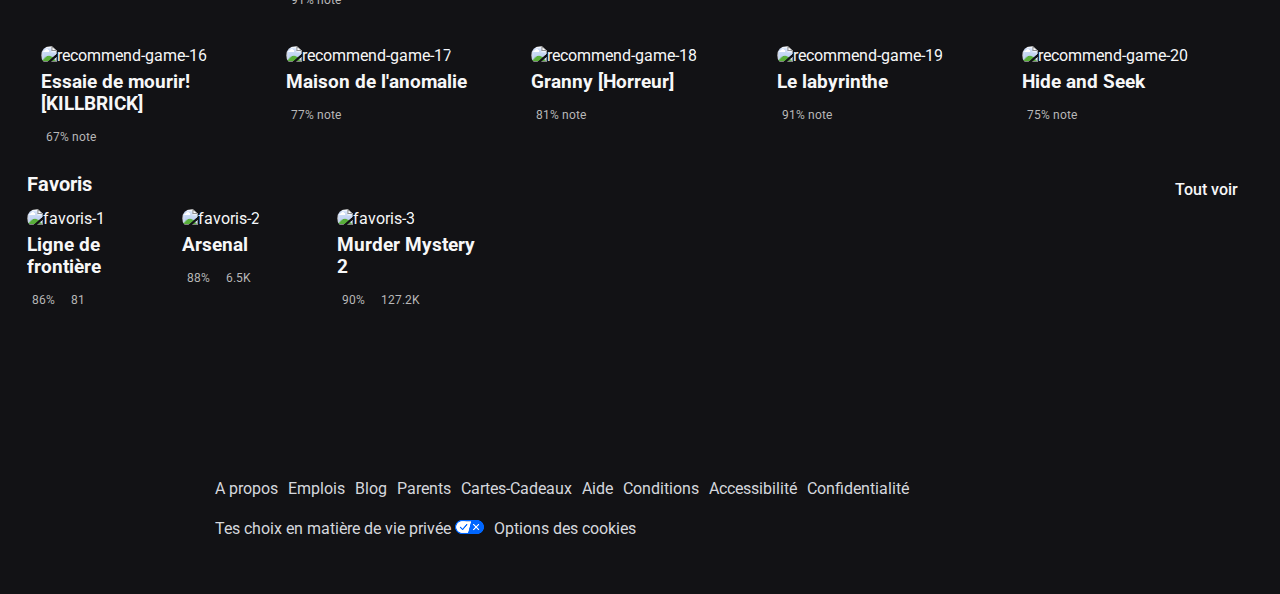
==== commit 6f5cc6cb: "ajout de la partie haute du footer + mobile" ====
--- a/index.html
+++ b/index.html
@@ -24,6 +24,7 @@
     <link rel="stylesheet" href="/css/Mobile/_header.css" />
     <link rel="stylesheet" href="/css/Mobile/_main.css">
     <link rel="stylesheet" href="/css/Web/_animation.css">
+    <link rel="stylesheet" href="/css/Mobile/_footer.css">
     <title>Accueil - Roblox</title>
   </head>
   <body>
@@ -649,5 +650,26 @@
               </p>
             </div>
     </main>
+
+
+    <!-- Footer -->
+
+    <footer>
+      <ul class="footer-link">
+        <li><a href="#">A propos</a></li>
+        <li><a href="#">Emplois</a></li>
+        <li><a href="#">Blog</a></li>
+        <li><a href="#">Parents</a></li>
+        <li><a href="#">Cartes-Cadeaux</a></li>
+        <li><a href="#">Aide</a></li>
+        <li><a href="#">Conditions</a></li>
+        <li><a href="#">Accessibilité</a></li>
+        <li><a href="#">Confidentialité</a></li>
+        <li><a href="#">Tes choix en matière de vie privée</a>
+        <img src="[data-uri]" alt="accepter-refuser"></li>
+        <li><a href="#">Options des cookies</a></li>
+      </ul>
+
+    </footer>
   </body>
 </html>
--- a/css/Web/style.css
+++ b/css/Web/style.css
@@ -316,3 +316,22 @@
   padding-right: 0.3rem;
 }
 
+
+/* Footer */
+
+footer{
+  margin: 0 20rem;
+  padding: 1.5rem;
+}
+
+footer .footer-link{
+  display: flex;
+  flex-flow: row wrap;
+  gap: 1rem;
+  margin: 2rem 0 3rem;
+  height: 70px;
+}
+
+footer .footer-link li a{
+  color: var(--light-grey);
+}
--- a/css/Général/variable.css
+++ b/css/Général/variable.css
@@ -9,8 +9,9 @@
 
     --text: #F7F7F8;
     --primary: #335FFF;
-    --secondary: rgb(0, 162, 0);
+    --secondary: rgb(0, 170, 0);
     --light: #B8B8B8;
+    --light-grey: #D5D7DD;
     --background: #191a1f;
     --dark-grey: #272930;
     --dark: #121215;
--- a/css/Web/_interactions.css
+++ b/css/Web/_interactions.css
@@ -50,8 +50,12 @@
   color: var(--text);
 }
 
+footer .footer-link li a:hover{
+  color: var(--text);
+}
 
 
 
 
 
+
--- a/css/Mobile/_footer.css
+++ b/css/Mobile/_footer.css
@@ -0,0 +1,10 @@
+@media screen and (max-width: 480px){
+
+    footer{
+        margin: 0;
+    }
+
+    footer .footer-link{
+        justify-content: center;
+    }
+}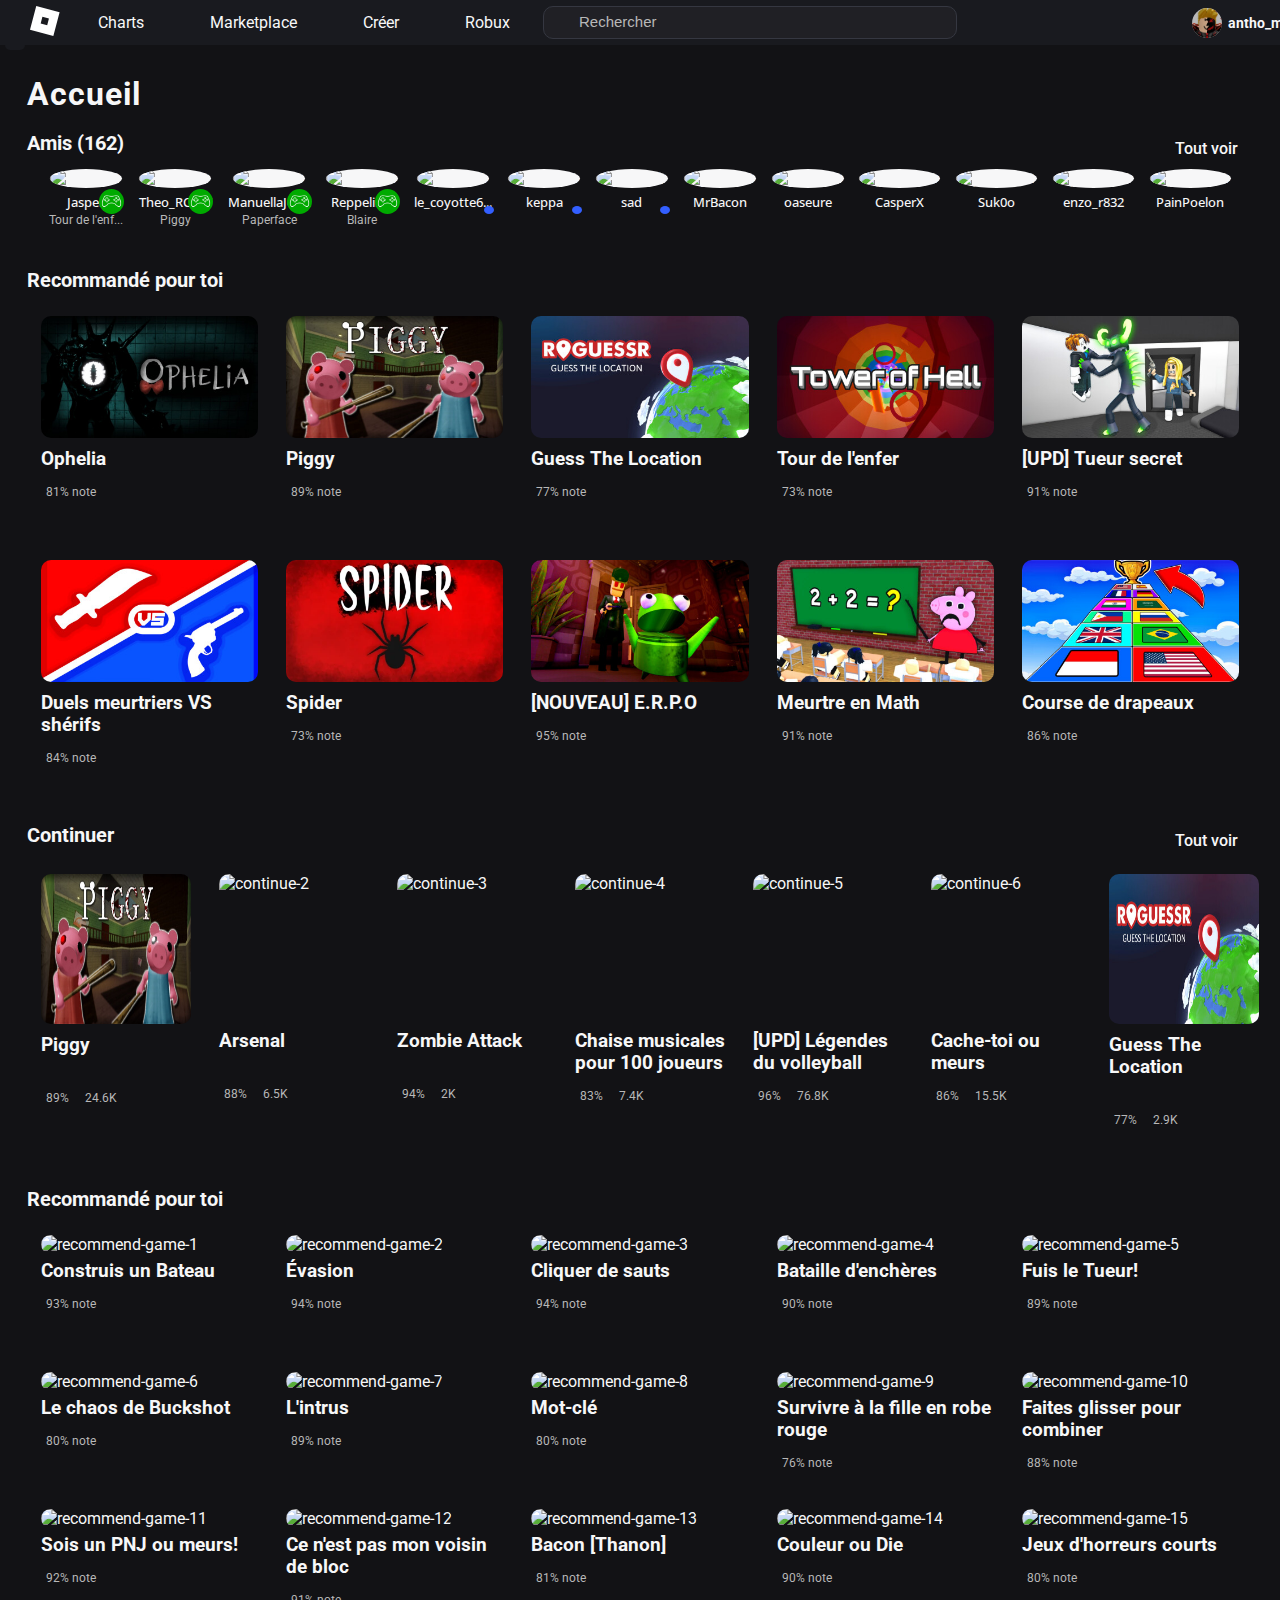
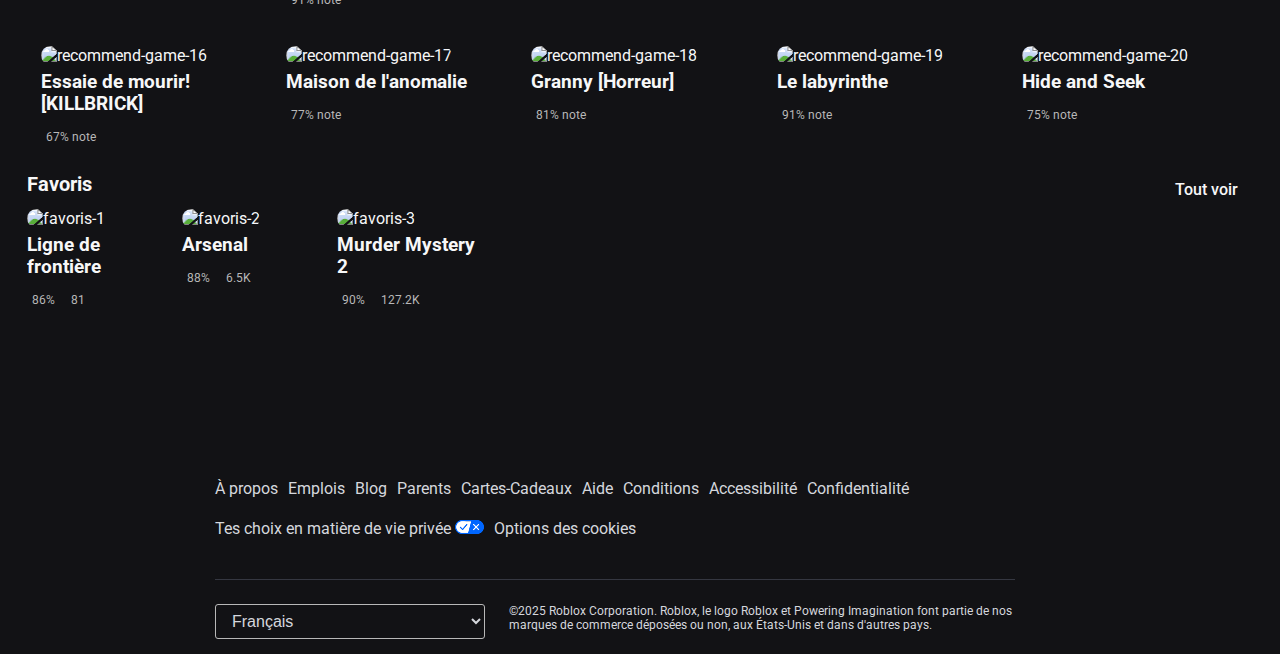
==== commit 8f1b44ca: "ajout selecteur langage + mobile" ====
--- a/index.html
+++ b/index.html
@@ -656,7 +656,7 @@
 
     <footer>
       <ul class="footer-link">
-        <li><a href="#">A propos</a></li>
+        <li><a href="#">À propos</a></li>
         <li><a href="#">Emplois</a></li>
         <li><a href="#">Blog</a></li>
         <li><a href="#">Parents</a></li>
@@ -670,6 +670,21 @@
         <li><a href="#">Options des cookies</a></li>
       </ul>
 
+      <div class="footer-select-language">
+
+        <select name="language" id="language">
+          <i class="fa-solid fa-earth-asia"></i>
+          <option value="français">Français</option>
+          <option value="anglais">English</option>
+          <option value="italien">Italiano</option>
+          <option value="allemand">Deutsch</option>
+          <option value="espagnol">Espanôl</option>
+          <option value="portuguais">Português (Brasil)</option>
+          <option value="polonais">Polski</option>
+        </select>
+        <p>&copy;2025 Roblox Corporation. Roblox, le logo Roblox et Powering Imagination font partie de nos marques de commerce déposées ou non, aux États-Unis et dans d'autres pays.</p>
+      </div>
+
     </footer>
   </body>
 </html>
--- a/css/Web/style.css
+++ b/css/Web/style.css
@@ -307,8 +307,8 @@
 }
 
 main .favorite-list-container > .game-container img {
-  max-height: 16rem;
-  max-width: 16rem;
+  max-height: 160px;
+  max-width: 160px;
 }
 
 main .favorite-list-container i:nth-child(2) {
@@ -320,7 +320,7 @@
 /* Footer */
 
 footer{
-  margin: 0 20rem;
+  margin: 0 250px 0 200px;
   padding: 1.5rem;
 }
 
@@ -335,3 +335,43 @@
 footer .footer-link li a{
   color: var(--light-grey);
 }
+
+footer .footer-select-language{
+  display: flex;
+  flex-flow: row nowrap;
+  border-top: 1px solid var(--hint);
+  padding: 2.4rem 0 0;
+}
+
+footer .footer-select-language select{
+  position: relative;
+  cursor: pointer;
+  min-width: 270px;
+  height: 35px;
+  background: transparent;
+  color: var(--light-grey);
+  font-size: 1.6rem;
+  padding: 0.5rem 1.2rem;
+  border: 1px solid var(--light);
+  border-radius: 0.3rem;
+}
+
+footer .footer-select-language select option{
+  background-color: var(--dark-grey);
+  padding: 1rem 1.2rem;
+  border-bottom-left-radius: 1rem;
+  border-top-left-radius: 1rem;
+  cursor: pointer;
+}
+
+footer .footer-select-language select i{
+  position: absolute;
+  color: var(--light-grey);
+}
+
+footer .footer-select-language p{
+  padding: 0;
+  margin-left: 2.4rem;
+  font-size: 1.2rem;
+  color: var(--light-grey);
+}
--- a/css/Web/_interactions.css
+++ b/css/Web/_interactions.css
@@ -54,6 +54,14 @@
   color: var(--text);
 }
 
+footer .footer-select-language select:hover{
+  color: var(--text);
+  border-top: 1px solid white;
+}
+
+footer .footer-select-language select option:hover{
+  background-color: var(--hint);
+}
 
 
 
--- a/css/Mobile/_main.css
+++ b/css/Mobile/_main.css
@@ -33,6 +33,10 @@
   .friends-list-player:nth-child(12),
   .friends-list-player:nth-child(13) {
     display: none;
+  }
+
+  main .friends-list-player img:nth-child(2) {
+    right: 13%;
   }
 
   main #pop-up,
@@ -111,9 +115,13 @@
 
   main .favorite-list-container {
     padding: 0 1.5rem;
-    grid-template-columns: repeat(2, 1fr);
+    grid-template-columns: repeat(3, 1fr);
     grid-template-rows: auto;
-    gap: 1.5rem;
+  }
+
+  main .favorite-list-container > .game-container img{
+    max-width: 115px;
+    max-height: 115px;
   }
   
 }
--- a/css/Mobile/_footer.css
+++ b/css/Mobile/_footer.css
@@ -7,4 +7,17 @@
     footer .footer-link{
         justify-content: center;
     }
+
+    footer .footer-select-language{
+        flex-direction: column;
+    }
+
+    footer .footer-select-language select{
+        padding: 0;
+    }
+
+    footer .footer-select-language p{
+        padding-top: 2rem;
+        margin: 0;
+    }
 }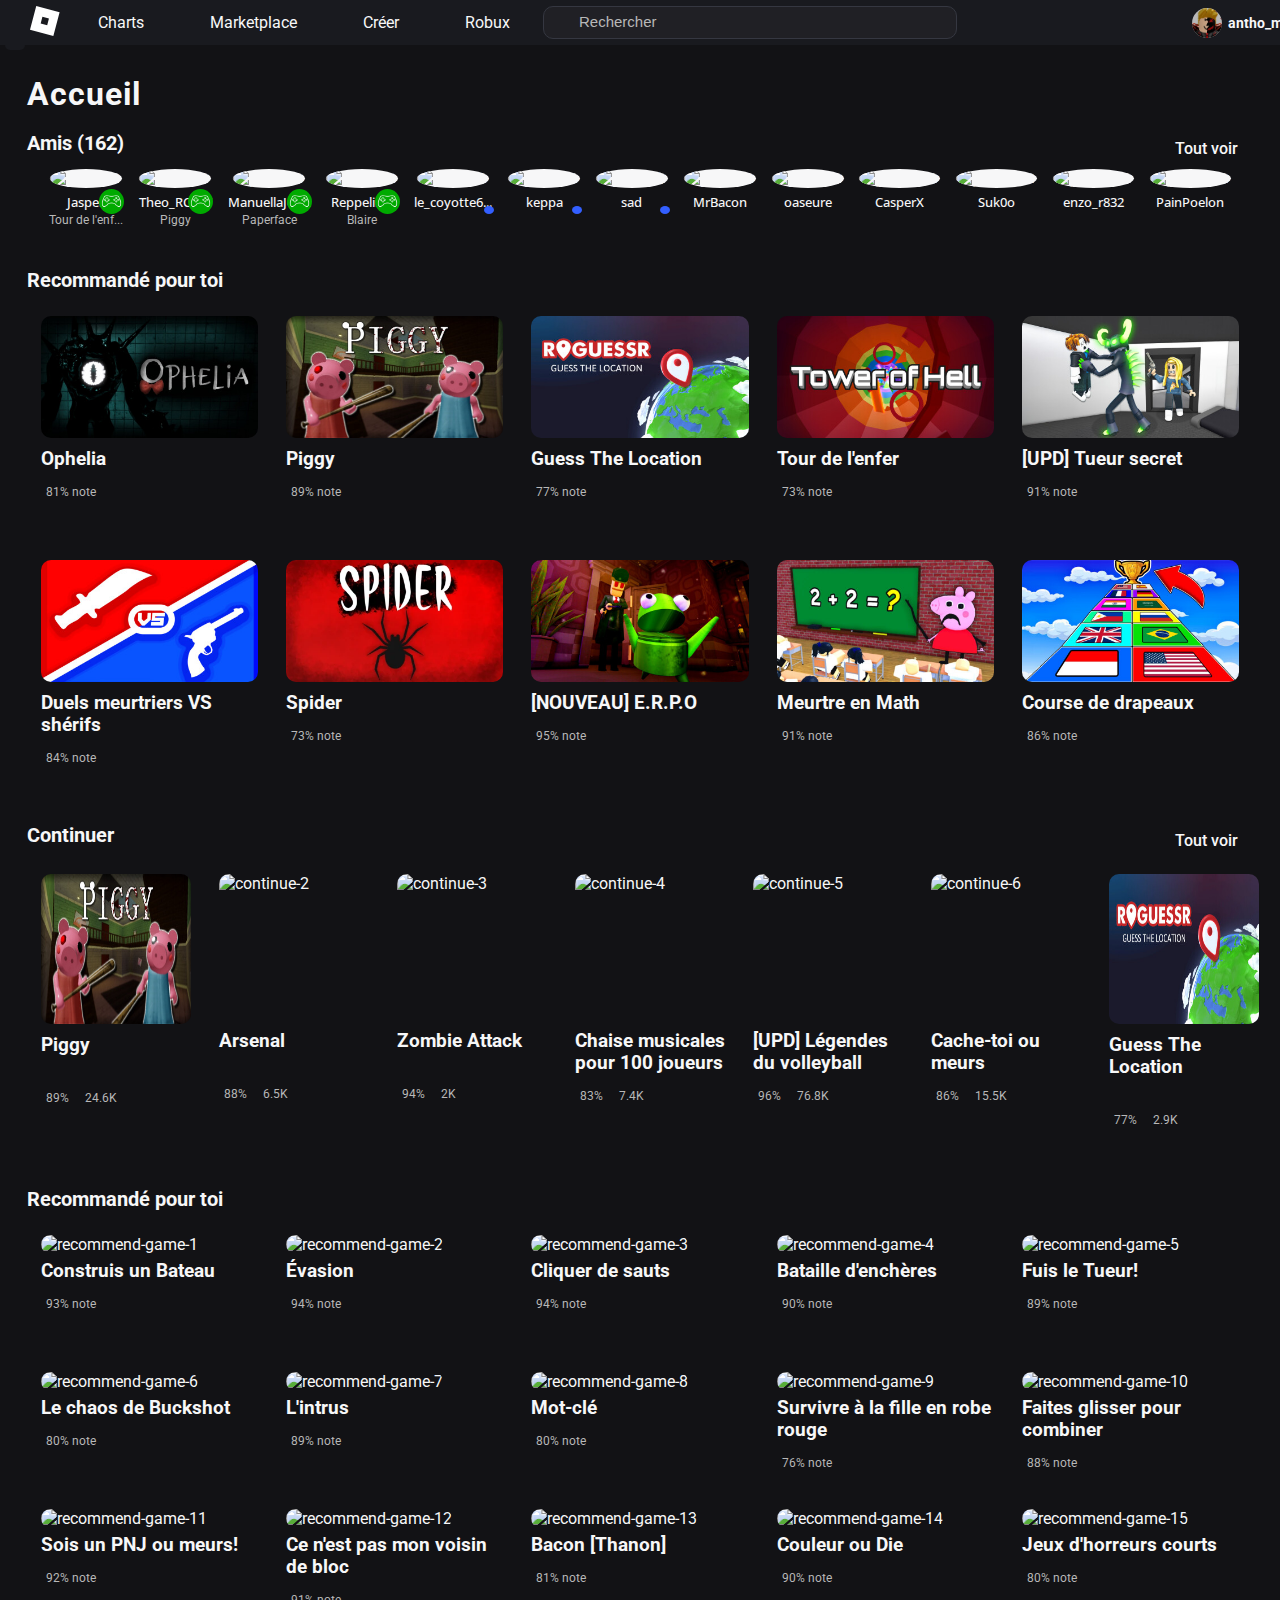
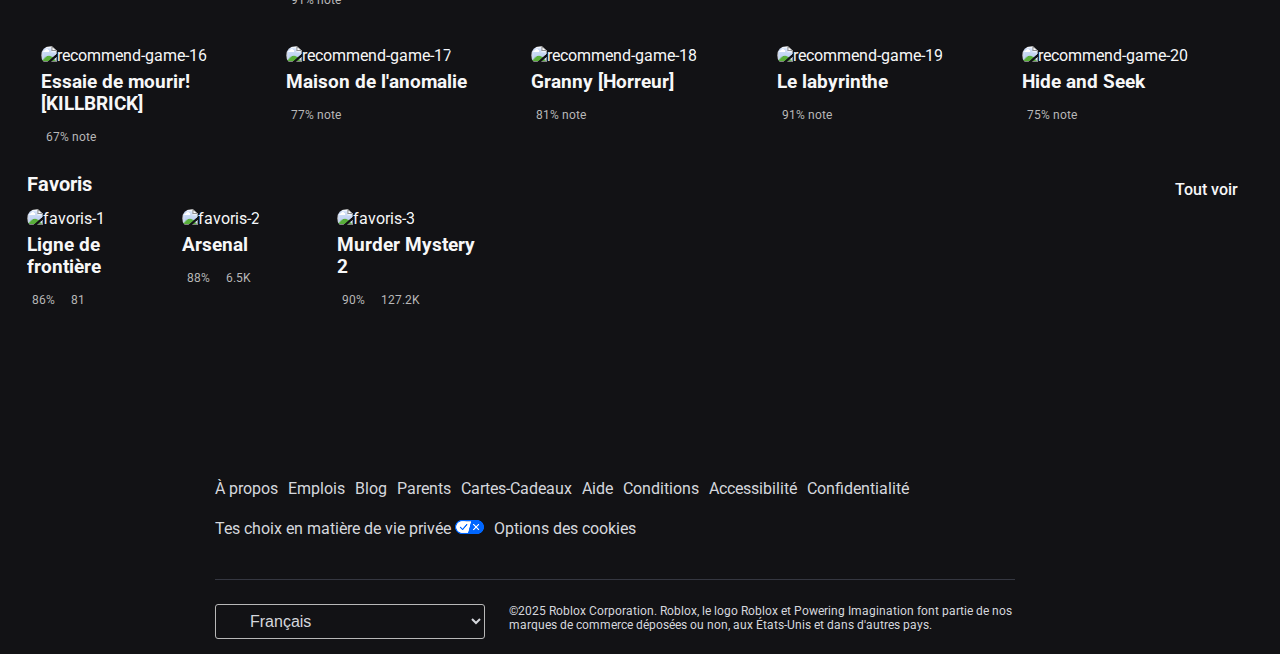
==== commit bf56f46e: "planete placée + mobile" ====
--- a/index.html
+++ b/index.html
@@ -671,9 +671,8 @@
       </ul>
 
       <div class="footer-select-language">
-
+        <i class="fa-solid fa-earth-asia"></i>
         <select name="language" id="language">
-          <i class="fa-solid fa-earth-asia"></i>
           <option value="français">Français</option>
           <option value="anglais">English</option>
           <option value="italien">Italiano</option>
--- a/css/Web/style.css
+++ b/css/Web/style.css
@@ -337,6 +337,7 @@
 }
 
 footer .footer-select-language{
+  position: relative;
   display: flex;
   flex-flow: row nowrap;
   border-top: 1px solid var(--hint);
@@ -344,14 +345,13 @@
 }
 
 footer .footer-select-language select{
-  position: relative;
   cursor: pointer;
   min-width: 270px;
   height: 35px;
   background: transparent;
   color: var(--light-grey);
   font-size: 1.6rem;
-  padding: 0.5rem 1.2rem;
+  padding: 0.5rem 1.2rem 0.5rem 3rem;
   border: 1px solid var(--light);
   border-radius: 0.3rem;
 }
@@ -364,9 +364,11 @@
   cursor: pointer;
 }
 
-footer .footer-select-language select i{
+footer .footer-select-language i{
   position: absolute;
   color: var(--light-grey);
+  top: 55%;
+  left: 1%;
 }
 
 footer .footer-select-language p{
--- a/css/Web/_interactions.css
+++ b/css/Web/_interactions.css
@@ -61,9 +61,5 @@
 
 footer .footer-select-language select option:hover{
   background-color: var(--hint);
-}
-
-
-
-
-
+  color: var(--text);
+}--- a/css/Général/_class.css
+++ b/css/Général/_class.css
@@ -119,7 +119,4 @@
 #pop-up p i{
   padding-left: 1.2rem;
   position: static;
-}
-
-
-
+}--- a/css/Mobile/_footer.css
+++ b/css/Mobile/_footer.css
@@ -13,11 +13,16 @@
     }
 
     footer .footer-select-language select{
-        padding: 0;
+        padding-left: 3rem;
+    }
+
+    footer .footer-select-language i{
+        left: 2%;
+        top: 23%;
     }
 
     footer .footer-select-language p{
-        padding-top: 2rem;
+        padding: 2rem 0;
         margin: 0;
     }
 }